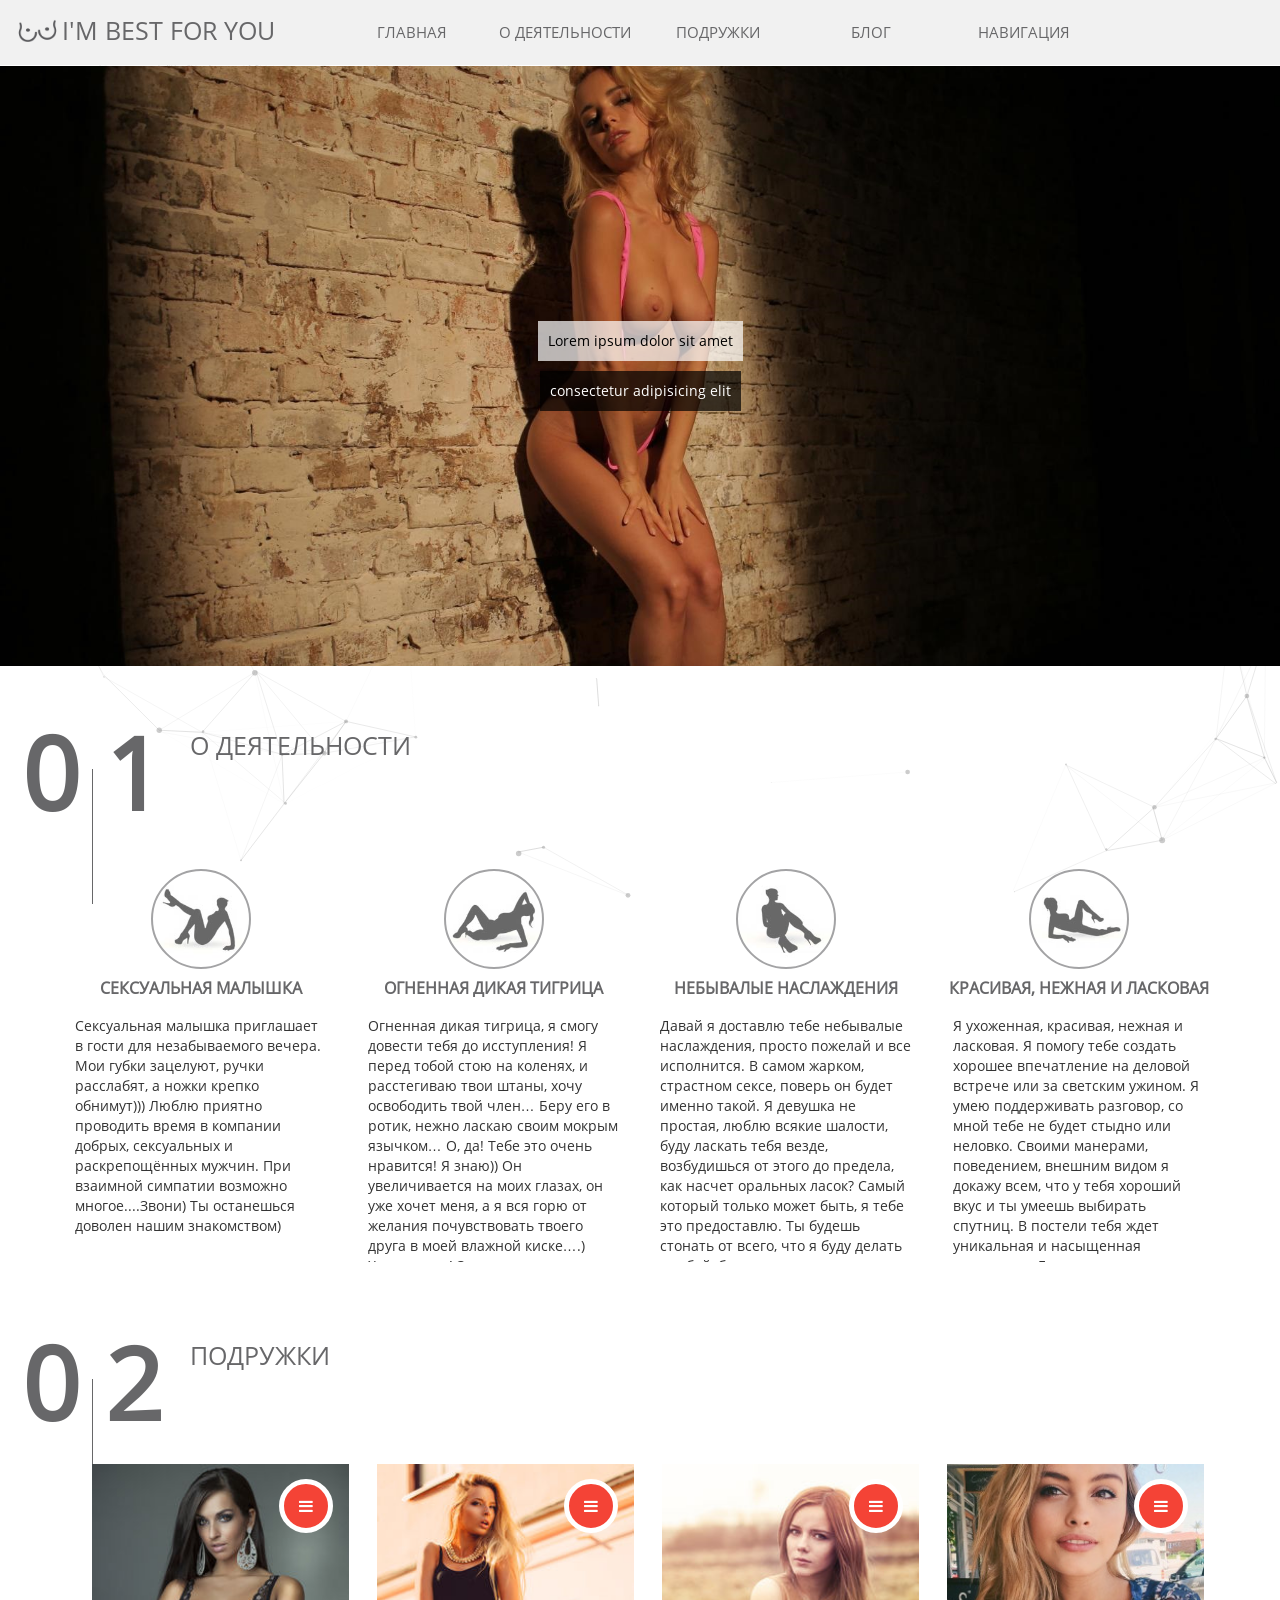
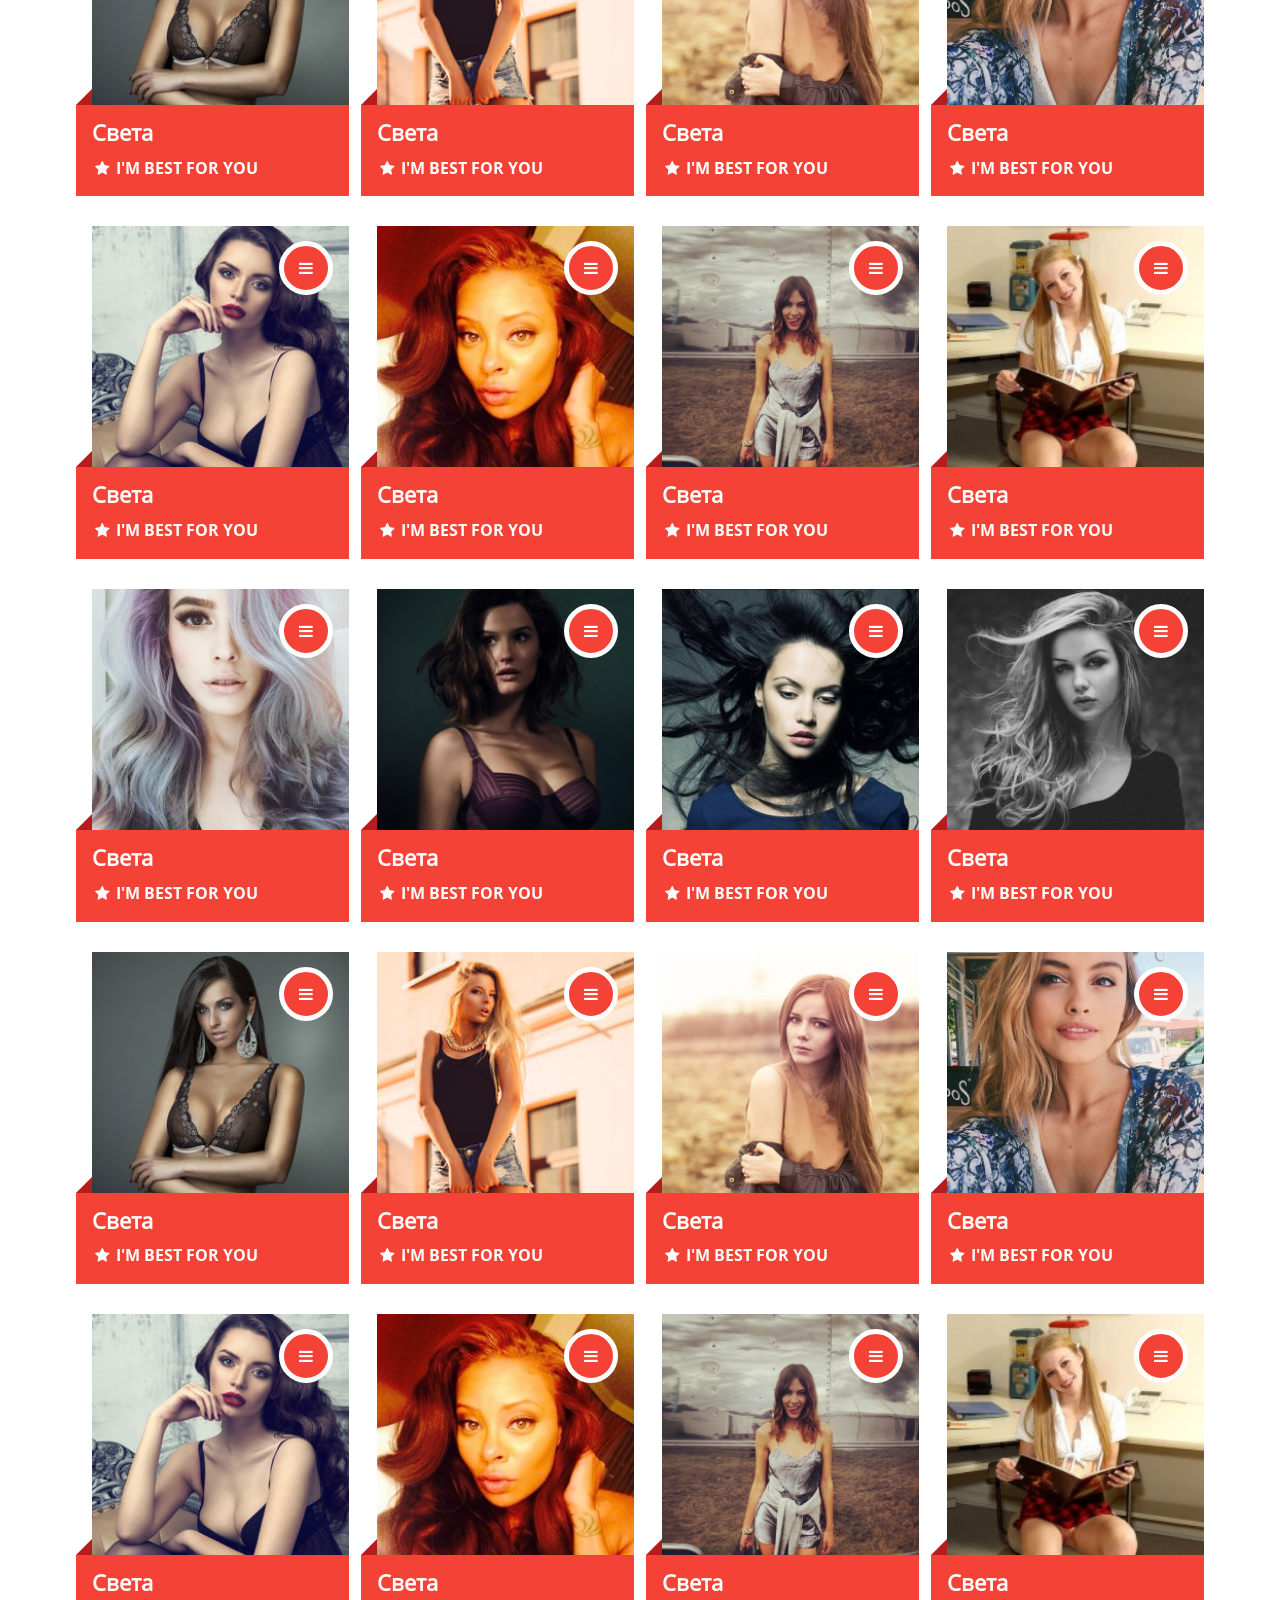
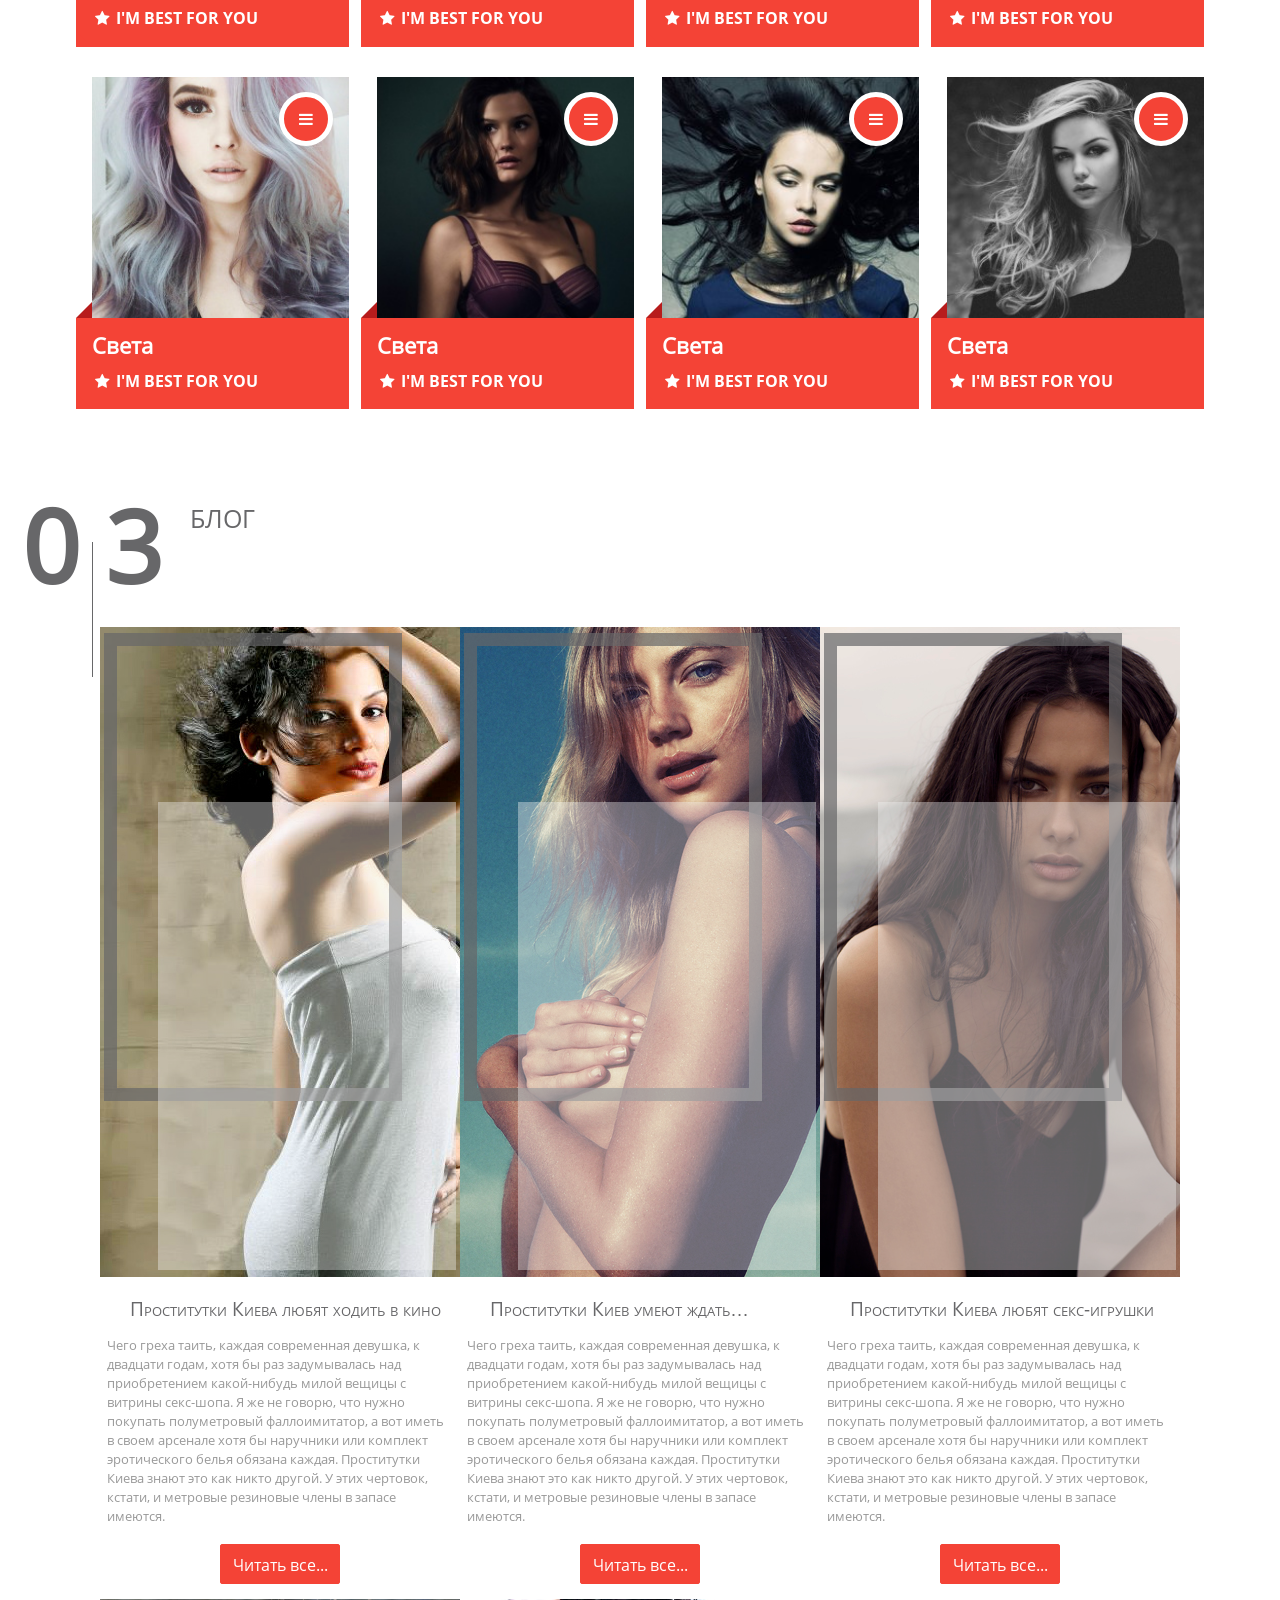
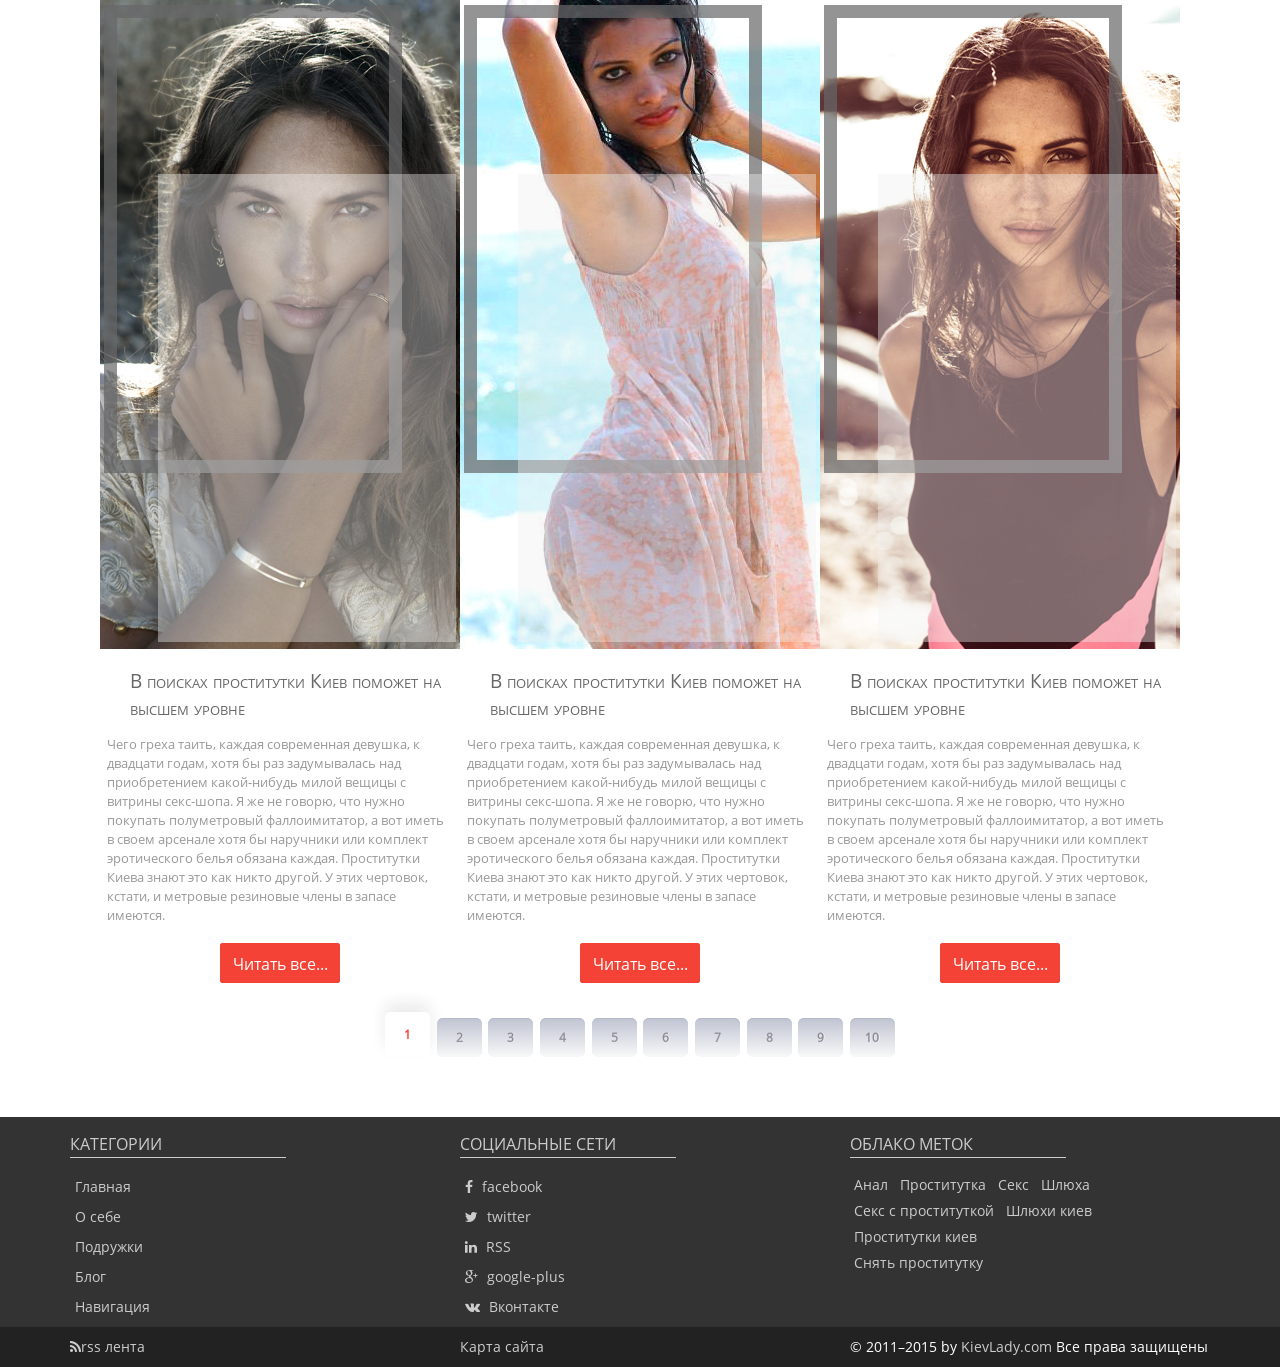
==== erotic-landing/index.html @ c5cc7a54 "add old works" ====
<!DOCTYPE html>
<!--[if lt IE 7 ]><html class="ie ie6" lang="en"> <![endif]-->
<!--[if IE 7 ]><html class="ie ie7" lang="en"> <![endif]-->
<!--[if IE 8 ]><html class="ie ie8" lang="en"> <![endif]-->
<!--[if (gte IE 9)|!(IE)]><!--><html lang="ru"> <!--<![endif]-->

<head>

	<meta charset="utf-8">
	<title>Заголовок</title>
	<meta name="description" content="">
	<!-- Bootstrap v3.3.4 Grid Styles -->
	<style>html{font-family:sans-serif;-ms-text-size-adjust:100%;-webkit-text-size-adjust:100%}body{margin:0}article,aside,details,figcaption,figure,footer,header,hgroup,main,menu,nav,section,summary{display:block}audio,canvas,progress,video{display:inline-block;vertical-align:baseline}audio:not([controls]){display:none;height:0}[hidden],template{display:none}a{background-color:transparent}a:active,a:hover{outline:0}abbr[title]{border-bottom:1px dotted}b,strong{font-weight:bold}dfn{font-style:italic}h1{font-size:2em;margin:0.67em 0}mark{background:#ff0;color:#000}small{font-size:80%}sub,sup{font-size:75%;line-height:0;position:relative;vertical-align:baseline}sup{top:-0.5em}sub{bottom:-0.25em}img{border:0}svg:not(:root){overflow:hidden}figure{margin:1em 40px}hr{-moz-box-sizing:content-box;-webkit-box-sizing:content-box;box-sizing:content-box;height:0}pre{overflow:auto}code,kbd,pre,samp{font-family:monospace, monospace;font-size:1em}button,input,optgroup,select,textarea{color:inherit;font:inherit;margin:0}button{overflow:visible}button,select{text-transform:none}button,html input[type="button"],input[type="reset"],input[type="submit"]{-webkit-appearance:button;cursor:pointer}button[disabled],html input[disabled]{cursor:default}button::-moz-focus-inner,input::-moz-focus-inner{border:0;padding:0}input{line-height:normal}input[type="checkbox"],input[type="radio"]{-webkit-box-sizing:border-box;-moz-box-sizing:border-box;box-sizing:border-box;padding:0}input[type="number"]::-webkit-inner-spin-button,input[type="number"]::-webkit-outer-spin-button{height:auto}input[type="search"]{-webkit-appearance:textfield;-moz-box-sizing:content-box;-webkit-box-sizing:content-box;box-sizing:content-box}input[type="search"]::-webkit-search-cancel-button,input[type="search"]::-webkit-search-decoration{-webkit-appearance:none}fieldset{border:1px solid #c0c0c0;margin:0 2px;padding:0.35em 0.625em 0.75em}legend{border:0;padding:0}textarea{overflow:auto}optgroup{font-weight:bold}table{border-collapse:collapse;border-spacing:0}td,th{padding:0}*{-webkit-box-sizing:border-box;-moz-box-sizing:border-box;box-sizing:border-box}*:before,*:after{-webkit-box-sizing:border-box;-moz-box-sizing:border-box;box-sizing:border-box}html{font-size:10px;-webkit-tap-highlight-color:rgba(0,0,0,0)}body{font-family:"Helvetica Neue",Helvetica,Arial,sans-serif;font-size:14px;line-height:1.42857143;color:#333;background-color:#fff}input,button,select,textarea{font-family:inherit;font-size:inherit;line-height:inherit}a{color:#337ab7;text-decoration:none}a:focus{outline:thin dotted;outline:5px auto -webkit-focus-ring-color;outline-offset:-2px}figure{margin:0}img{vertical-align:middle}.img-responsive{display:block;max-width:100%;height:auto}.img-rounded{border-radius:6px}.img-thumbnail{padding:4px;line-height:1.42857143;background-color:#fff;border:1px solid #ddd;border-radius:4px;-webkit-transition:all .2s ease-in-out;-o-transition:all .2s ease-in-out;transition:all .2s ease-in-out;display:inline-block;max-width:100%;height:auto}.img-circle{border-radius:50%}hr{margin-top:20px;margin-bottom:20px;border:0;border-top:1px solid #eee}.sr-only{position:absolute;width:1px;height:1px;margin:-1px;padding:0;overflow:hidden;clip:rect(0, 0, 0, 0);border:0}.sr-only-focusable:active,.sr-only-focusable:focus{position:static;width:auto;height:auto;margin:0;overflow:visible;clip:auto}[role="button"]{cursor:pointer}.container{margin-right:auto;margin-left:auto;padding-left:15px;padding-right:15px}@media (min-width:768px){.container{width:750px}}@media (min-width:992px){.container{width:970px}}@media (min-width:1200px){.container{width:1170px}}.container-fluid{margin-right:auto;margin-left:auto;padding-left:15px;padding-right:15px}.row{margin-left:-15px;margin-right:-15px}.col-xs-1, .col-sm-1, .col-md-1, .col-lg-1, .col-xs-2, .col-sm-2, .col-md-2, .col-lg-2, .col-xs-3, .col-sm-3, .col-md-3, .col-lg-3, .col-xs-4, .col-sm-4, .col-md-4, .col-lg-4, .col-xs-5, .col-sm-5, .col-md-5, .col-lg-5, .col-xs-6, .col-sm-6, .col-md-6, .col-lg-6, .col-xs-7, .col-sm-7, .col-md-7, .col-lg-7, .col-xs-8, .col-sm-8, .col-md-8, .col-lg-8, .col-xs-9, .col-sm-9, .col-md-9, .col-lg-9, .col-xs-10, .col-sm-10, .col-md-10, .col-lg-10, .col-xs-11, .col-sm-11, .col-md-11, .col-lg-11, .col-xs-12, .col-sm-12, .col-md-12, .col-lg-12{position:relative;min-height:1px;padding-left:15px;padding-right:15px}.col-xs-1, .col-xs-2, .col-xs-3, .col-xs-4, .col-xs-5, .col-xs-6, .col-xs-7, .col-xs-8, .col-xs-9, .col-xs-10, .col-xs-11, .col-xs-12{float:left}.col-xs-12{width:100%}.col-xs-11{width:91.66666667%}.col-xs-10{width:83.33333333%}.col-xs-9{width:75%}.col-xs-8{width:66.66666667%}.col-xs-7{width:58.33333333%}.col-xs-6{width:50%}.col-xs-5{width:41.66666667%}.col-xs-4{width:33.33333333%}.col-xs-3{width:25%}.col-xs-2{width:16.66666667%}.col-xs-1{width:8.33333333%}.col-xs-pull-12{right:100%}.col-xs-pull-11{right:91.66666667%}.col-xs-pull-10{right:83.33333333%}.col-xs-pull-9{right:75%}.col-xs-pull-8{right:66.66666667%}.col-xs-pull-7{right:58.33333333%}.col-xs-pull-6{right:50%}.col-xs-pull-5{right:41.66666667%}.col-xs-pull-4{right:33.33333333%}.col-xs-pull-3{right:25%}.col-xs-pull-2{right:16.66666667%}.col-xs-pull-1{right:8.33333333%}.col-xs-pull-0{right:auto}.col-xs-push-12{left:100%}.col-xs-push-11{left:91.66666667%}.col-xs-push-10{left:83.33333333%}.col-xs-push-9{left:75%}.col-xs-push-8{left:66.66666667%}.col-xs-push-7{left:58.33333333%}.col-xs-push-6{left:50%}.col-xs-push-5{left:41.66666667%}.col-xs-push-4{left:33.33333333%}.col-xs-push-3{left:25%}.col-xs-push-2{left:16.66666667%}.col-xs-push-1{left:8.33333333%}.col-xs-push-0{left:auto}.col-xs-offset-12{margin-left:100%}.col-xs-offset-11{margin-left:91.66666667%}.col-xs-offset-10{margin-left:83.33333333%}.col-xs-offset-9{margin-left:75%}.col-xs-offset-8{margin-left:66.66666667%}.col-xs-offset-7{margin-left:58.33333333%}.col-xs-offset-6{margin-left:50%}.col-xs-offset-5{margin-left:41.66666667%}.col-xs-offset-4{margin-left:33.33333333%}.col-xs-offset-3{margin-left:25%}.col-xs-offset-2{margin-left:16.66666667%}.col-xs-offset-1{margin-left:8.33333333%}.col-xs-offset-0{margin-left:0}@media (min-width:768px){.col-sm-1, .col-sm-2, .col-sm-3, .col-sm-4, .col-sm-5, .col-sm-6, .col-sm-7, .col-sm-8, .col-sm-9, .col-sm-10, .col-sm-11, .col-sm-12{float:left}.col-sm-12{width:100%}.col-sm-11{width:91.66666667%}.col-sm-10{width:83.33333333%}.col-sm-9{width:75%}.col-sm-8{width:66.66666667%}.col-sm-7{width:58.33333333%}.col-sm-6{width:50%}.col-sm-5{width:41.66666667%}.col-sm-4{width:33.33333333%}.col-sm-3{width:25%}.col-sm-2{width:16.66666667%}.col-sm-1{width:8.33333333%}.col-sm-pull-12{right:100%}.col-sm-pull-11{right:91.66666667%}.col-sm-pull-10{right:83.33333333%}.col-sm-pull-9{right:75%}.col-sm-pull-8{right:66.66666667%}.col-sm-pull-7{right:58.33333333%}.col-sm-pull-6{right:50%}.col-sm-pull-5{right:41.66666667%}.col-sm-pull-4{right:33.33333333%}.col-sm-pull-3{right:25%}.col-sm-pull-2{right:16.66666667%}.col-sm-pull-1{right:8.33333333%}.col-sm-pull-0{right:auto}.col-sm-push-12{left:100%}.col-sm-push-11{left:91.66666667%}.col-sm-push-10{left:83.33333333%}.col-sm-push-9{left:75%}.col-sm-push-8{left:66.66666667%}.col-sm-push-7{left:58.33333333%}.col-sm-push-6{left:50%}.col-sm-push-5{left:41.66666667%}.col-sm-push-4{left:33.33333333%}.col-sm-push-3{left:25%}.col-sm-push-2{left:16.66666667%}.col-sm-push-1{left:8.33333333%}.col-sm-push-0{left:auto}.col-sm-offset-12{margin-left:100%}.col-sm-offset-11{margin-left:91.66666667%}.col-sm-offset-10{margin-left:83.33333333%}.col-sm-offset-9{margin-left:75%}.col-sm-offset-8{margin-left:66.66666667%}.col-sm-offset-7{margin-left:58.33333333%}.col-sm-offset-6{margin-left:50%}.col-sm-offset-5{margin-left:41.66666667%}.col-sm-offset-4{margin-left:33.33333333%}.col-sm-offset-3{margin-left:25%}.col-sm-offset-2{margin-left:16.66666667%}.col-sm-offset-1{margin-left:8.33333333%}.col-sm-offset-0{margin-left:0}}@media (min-width:992px){.col-md-1, .col-md-2, .col-md-3, .col-md-4, .col-md-5, .col-md-6, .col-md-7, .col-md-8, .col-md-9, .col-md-10, .col-md-11, .col-md-12{float:left}.col-md-12{width:100%}.col-md-11{width:91.66666667%}.col-md-10{width:83.33333333%}.col-md-9{width:75%}.col-md-8{width:66.66666667%}.col-md-7{width:58.33333333%}.col-md-6{width:50%}.col-md-5{width:41.66666667%}.col-md-4{width:33.33333333%}.col-md-3{width:25%}.col-md-2{width:16.66666667%}.col-md-1{width:8.33333333%}.col-md-pull-12{right:100%}.col-md-pull-11{right:91.66666667%}.col-md-pull-10{right:83.33333333%}.col-md-pull-9{right:75%}.col-md-pull-8{right:66.66666667%}.col-md-pull-7{right:58.33333333%}.col-md-pull-6{right:50%}.col-md-pull-5{right:41.66666667%}.col-md-pull-4{right:33.33333333%}.col-md-pull-3{right:25%}.col-md-pull-2{right:16.66666667%}.col-md-pull-1{right:8.33333333%}.col-md-pull-0{right:auto}.col-md-push-12{left:100%}.col-md-push-11{left:91.66666667%}.col-md-push-10{left:83.33333333%}.col-md-push-9{left:75%}.col-md-push-8{left:66.66666667%}.col-md-push-7{left:58.33333333%}.col-md-push-6{left:50%}.col-md-push-5{left:41.66666667%}.col-md-push-4{left:33.33333333%}.col-md-push-3{left:25%}.col-md-push-2{left:16.66666667%}.col-md-push-1{left:8.33333333%}.col-md-push-0{left:auto}.col-md-offset-12{margin-left:100%}.col-md-offset-11{margin-left:91.66666667%}.col-md-offset-10{margin-left:83.33333333%}.col-md-offset-9{margin-left:75%}.col-md-offset-8{margin-left:66.66666667%}.col-md-offset-7{margin-left:58.33333333%}.col-md-offset-6{margin-left:50%}.col-md-offset-5{margin-left:41.66666667%}.col-md-offset-4{margin-left:33.33333333%}.col-md-offset-3{margin-left:25%}.col-md-offset-2{margin-left:16.66666667%}.col-md-offset-1{margin-left:8.33333333%}.col-md-offset-0{margin-left:0}}@media (min-width:1200px){.col-lg-1, .col-lg-2, .col-lg-3, .col-lg-4, .col-lg-5, .col-lg-6, .col-lg-7, .col-lg-8, .col-lg-9, .col-lg-10, .col-lg-11, .col-lg-12{float:left}.col-lg-12{width:100%}.col-lg-11{width:91.66666667%}.col-lg-10{width:83.33333333%}.col-lg-9{width:75%}.col-lg-8{width:66.66666667%}.col-lg-7{width:58.33333333%}.col-lg-6{width:50%}.col-lg-5{width:41.66666667%}.col-lg-4{width:33.33333333%}.col-lg-3{width:25%}.col-lg-2{width:16.66666667%}.col-lg-1{width:8.33333333%}.col-lg-pull-12{right:100%}.col-lg-pull-11{right:91.66666667%}.col-lg-pull-10{right:83.33333333%}.col-lg-pull-9{right:75%}.col-lg-pull-8{right:66.66666667%}.col-lg-pull-7{right:58.33333333%}.col-lg-pull-6{right:50%}.col-lg-pull-5{right:41.66666667%}.col-lg-pull-4{right:33.33333333%}.col-lg-pull-3{right:25%}.col-lg-pull-2{right:16.66666667%}.col-lg-pull-1{right:8.33333333%}.col-lg-pull-0{right:auto}.col-lg-push-12{left:100%}.col-lg-push-11{left:91.66666667%}.col-lg-push-10{left:83.33333333%}.col-lg-push-9{left:75%}.col-lg-push-8{left:66.66666667%}.col-lg-push-7{left:58.33333333%}.col-lg-push-6{left:50%}.col-lg-push-5{left:41.66666667%}.col-lg-push-4{left:33.33333333%}.col-lg-push-3{left:25%}.col-lg-push-2{left:16.66666667%}.col-lg-push-1{left:8.33333333%}.col-lg-push-0{left:auto}.col-lg-offset-12{margin-left:100%}.col-lg-offset-11{margin-left:91.66666667%}.col-lg-offset-10{margin-left:83.33333333%}.col-lg-offset-9{margin-left:75%}.col-lg-offset-8{margin-left:66.66666667%}.col-lg-offset-7{margin-left:58.33333333%}.col-lg-offset-6{margin-left:50%}.col-lg-offset-5{margin-left:41.66666667%}.col-lg-offset-4{margin-left:33.33333333%}.col-lg-offset-3{margin-left:25%}.col-lg-offset-2{margin-left:16.66666667%}.col-lg-offset-1{margin-left:8.33333333%}.col-lg-offset-0{margin-left:0}}.clearfix:before,.clearfix:after,.container:before,.container:after,.container-fluid:before,.container-fluid:after,.row:before,.row:after{content:" ";display:table}.clearfix:after,.container:after,.container-fluid:after,.row:after{clear:both}.center-block{display:block;margin-left:auto;margin-right:auto}.pull-right{float:right !important}.pull-left{float:left !important}.hide{display:none !important}.show{display:block !important}.invisible{visibility:hidden}.text-hide{font:0/0 a;color:transparent;text-shadow:none;background-color:transparent;border:0}.hidden{display:none !important}.affix{position:fixed}@-ms-viewport{width:device-width}.visible-xs,.visible-sm,.visible-md,.visible-lg{display:none !important}.visible-xs-block,.visible-xs-inline,.visible-xs-inline-block,.visible-sm-block,.visible-sm-inline,.visible-sm-inline-block,.visible-md-block,.visible-md-inline,.visible-md-inline-block,.visible-lg-block,.visible-lg-inline,.visible-lg-inline-block{display:none !important}@media (max-width:767px){.visible-xs{display:block !important}table.visible-xs{display:table}tr.visible-xs{display:table-row !important}th.visible-xs,td.visible-xs{display:table-cell !important}}@media (max-width:767px){.visible-xs-block{display:block !important}}@media (max-width:767px){.visible-xs-inline{display:inline !important}}@media (max-width:767px){.visible-xs-inline-block{display:inline-block !important}}@media (min-width:768px) and (max-width:991px){.visible-sm{display:block !important}table.visible-sm{display:table}tr.visible-sm{display:table-row !important}th.visible-sm,td.visible-sm{display:table-cell !important}}@media (min-width:768px) and (max-width:991px){.visible-sm-block{display:block !important}}@media (min-width:768px) and (max-width:991px){.visible-sm-inline{display:inline !important}}@media (min-width:768px) and (max-width:991px){.visible-sm-inline-block{display:inline-block !important}}@media (min-width:992px) and (max-width:1199px){.visible-md{display:block !important}table.visible-md{display:table}tr.visible-md{display:table-row !important}th.visible-md,td.visible-md{display:table-cell !important}}@media (min-width:992px) and (max-width:1199px){.visible-md-block{display:block !important}}@media (min-width:992px) and (max-width:1199px){.visible-md-inline{display:inline !important}}@media (min-width:992px) and (max-width:1199px){.visible-md-inline-block{display:inline-block !important}}@media (min-width:1200px){.visible-lg{display:block !important}table.visible-lg{display:table}tr.visible-lg{display:table-row !important}th.visible-lg,td.visible-lg{display:table-cell !important}}@media (min-width:1200px){.visible-lg-block{display:block !important}}@media (min-width:1200px){.visible-lg-inline{display:inline !important}}@media (min-width:1200px){.visible-lg-inline-block{display:inline-block !important}}@media (max-width:767px){.hidden-xs{display:none !important}}@media (min-width:768px) and (max-width:991px){.hidden-sm{display:none !important}}@media (min-width:992px) and (max-width:1199px){.hidden-md{display:none !important}}@media (min-width:1200px){.hidden-lg{display:none !important}}.visible-print{display:none !important}@media print{.visible-print{display:block !important}table.visible-print{display:table}tr.visible-print{display:table-row !important}th.visible-print,td.visible-print{display:table-cell !important}}.visible-print-block{display:none !important}@media print{.visible-print-block{display:block !important}}.visible-print-inline{display:none !important}@media print{.visible-print-inline{display:inline !important}}.visible-print-inline-block{display:none !important}@media print{.visible-print-inline-block{display:inline-block !important}}@media print{.hidden-print{display:none !important}}</style>
	
	<!-- Header CSS (First Sections of Website: paste after release from _header.min.css here) -->
	<style></style>
	
	<!-- Load Main CSS Compilled without JS -->
	<noscript>
		<link rel="stylesheet" href="_main.min.css">
	</noscript>

	<meta http-equiv="X-UA-Compatible" content="IE=edge">
	<meta name="viewport" content="width=device-width, initial-scale=1, maximum-scale=1">

	<link rel="shortcut icon" href="img/favicon.ico" type="image/x-icon">
	<link rel="apple-touch-icon" href="img/apple-touch-icon.png">
	<link rel="apple-touch-icon" sizes="72x72" href="img/apple-touch-icon-72x72.png">
	<link rel="apple-touch-icon" sizes="114x114" href="img/apple-touch-icon-114x114.png">

</head>

<body>

	<header>
		<div class="container-fluid">
			<div class="row">
				<div class="col-md-3 logo-wrap">
					<a href="#" class="logo">
						<img src="img/tits.gif" alt="logo">
						<span class="logo-text">i'm best for you</span>
						<span class="menu">MENU</span>
					</a>
				</div>
				<div class="col-md-9">
					<div class="nav-container">
						<nav>	 
							<ul>			 
								<li><a href="#slider" class="selected">Главная</a></li>
								<li><a href="#fresh-posts">О деятельности</a></li>
								<li><a href="#girls">Подружки</a></li>
								<li><a href="#blog">Блог</a></li>
								<li><a href="#navigation">Навигация</a></li>
							</ul>
							<div class="nav-left"></div>
							<div class="nav-right"></div>
							<div class="nav-above"></div>				
						</nav>
					</div>			
				</div>
			</div>
		</div>
		

	</header>
	<section id="slider">
		<div id="top-slider" class="slider-pro">
			<div class="sp-slides">
				<div class="sp-slide">
					<img class="sp-image" src="../src/css/images/blank.gif"
					data-src="img/slide1.jpg"
					data-retina="http://bqworks.com/slider-pro/images/image3_large.jpg"/>

					<p class="sp-layer sp-white sp-padding" 
					data-position="centerCenter" data-vertical="-50" 
					data-show-transition="right" data-hide-transition="left" data-show-delay="500" >
					Lorem ipsum dolor sit amet</p>

					<p class="sp-layer sp-black sp-padding hide-small-screen" 
					data-position="centerCenter" data-vertical="50" 
					data-show-transition="left" data-show-delay="700" data-hide-transition="right" data-hide-delay="200">
					consectetur adipisicing elit</p>
				</div>

				<div class="sp-slide">
					<img class="sp-image" src="../src/css/images/blank.gif"
					data-src="img/slide2.jpg"
					data-retina="http://bqworks.com/slider-pro/images/image1_large.jpg"/>

					<p class="sp-layer sp-white sp-padding"
					data-horizontal="50" data-vertical="50"
					data-show-transition="left" data-hide-transition="up" data-show-delay="400" data-hide-delay="200">
					Lorem ipsum				</p>

					<p class="sp-layer sp-black sp-padding hide-small-screen"
					data-horizontal="180" data-vertical="50"
					data-show-transition="left" data-hide-transition="up" data-show-delay="600" data-hide-delay="100">
					dolor sit amet			</p>

					<p class="sp-layer sp-white sp-padding hide-medium-screen"
					data-horizontal="315" data-vertical="50"
					data-show-transition="left" data-hide-transition="up" data-show-delay="800">
					consectetur adipisicing elit.</p>
				</div>

				<div class="sp-slides">
					<div class="sp-slide">
						<img class="sp-image" src="../src/css/images/blank.gif"
						data-src="img/slide3.jpg"
						data-retina="http://bqworks.com/slider-pro/images/image3_large.jpg"/>

						<p class="sp-layer sp-white sp-padding" 
						data-position="centerCenter" data-vertical="-50" 
						data-show-transition="right" data-hide-transition="left" data-show-delay="500" >
						Lorem ipsum dolor sit amet</p>

						<p class="sp-layer sp-black sp-padding hide-small-screen" 
						data-position="centerCenter" data-vertical="50" 
						data-show-transition="left" data-show-delay="700" data-hide-transition="right" data-hide-delay="200">
						consectetur adipisicing elit</p>
					</div>

				</div>
			</div>
		</section>

		<section id="fresh-posts">
			<h2 class="section-title">О деятельности
				<span>0 1</span>
			</h2>

			<div class="container">
				<div class="row">
					<div class="col-md-3 col-sm-3 services-item">
						<h3 class="services-title">
							<span class="title-bg"></span>
							Сексуальная малышка
						</h3>
						<p>Сексуальная малышка приглашает в гости для незабываемого вечера. Мои губки зацелуют, ручки расслабят, а ножки крепко обнимут))) Люблю приятно проводить время в компании добрых, сексуальных и раскрепощённых мужчин. При взаимной симпатии возможно многое....Звони) Ты останешься доволен нашим знакомством)</p>
					</div>
					<div class="col-md-3 col-sm-3 services-item">
						<h3 class="services-title">
							<span class="title-bg"></span>
							Огненная дикая тигрица
						</h3>
						<p>Огненная дикая тигрица, я смогу довести тебя до исступления! Я перед тобой стою на коленях, и расстегиваю твои штаны, хочу освободить твой член… Беру его в ротик, нежно ласкаю своим мокрым язычком… О, да! Тебе это очень нравится! Я знаю)) Он увеличивается на моих глазах, он уже хочет меня, а я вся горю от желания почувствовать твоего друга в моей влажной киске….) Хочу, очень! Звони, встретимся и осуществим все это вместе!</p>
					</div>
					<div class="col-md-3 col-sm-3 services-item">
						<h3 class="services-title">
							<span class="title-bg"></span>
							Небывалые наслаждения
						</h3>
						<p>Давай я доставлю тебе небывалые наслаждения, просто пожелай и все исполнится. В самом жарком, страстном сексе, поверь он будет именно такой. Я девушка не простая, люблю всякие шалости, буду ласкать тебя везде, возбудишься от этого до предела, как насчет оральных ласок? Самый который только может быть, я тебе это предоставлю. Ты будешь стонать от всего, что я буду делать с тобой, будет уж очень приятно.</p>
					</div>
					<div class="col-md-3 col-sm-3 services-item">
						<h3 class="services-title">
							<span class="title-bg"></span>
							Красивая, нежная и ласковая
						</h3>
						<p>Я ухоженная, красивая, нежная и ласковая. Я помогу тебе создать хорошее впечатление на деловой встрече или за светским ужином. Я умею поддерживать разговор, со мной тебе не будет стыдно или неловко. Своими манерами, поведением, внешним видом я докажу всем, что у тебя хороший вкус и ты умеешь выбирать спутниц. В постели тебя ждет уникальная и насыщенная программа. Еще ни один клиент не оставался недовольным или разочарованным. Я сведу с ума любого. Звони в любое удобное время, и я тебя не подведу!</p>
					</div>
				</div>
			</div>	
		</section>

		<section id="girls">
			<h2 class="section-title">Подружки
				<span>0 2</span>
			</h2>
			<div class="container">
				<div class="row">
					<div class="col-md-12">
						<ul class="girl-item-wrap">

						<li class="girl-item">

							<article class="material-card Red">
								<h2>
									<span><a href="#">Света</a></span>
									<strong>
										<i class="fa fa-fw fa-star"></i>
										<a href="#">I'M BEST FOR YOU</a>
									</strong>
								</h2>
								<div class="mc-content">
									<div class="img-container">
										<img class="img-responsive" src="img/girl1.jpg">
									</div>
									<div class="mc-description">
										Страстная,экстравагантная бестия, неутомимая в постели.
									</div>
								</div>
								<a class="mc-btn-action">
									<i class="fa fa-bars"></i>
								</a>
								<div class="mc-footer">
									<h4>
										Параметры:
									</h4>
									<a href="#" data-info="4"><span>Грудь</span></a>
									<a href="#" data-info="66"><span>Вес</span></a>
									<a href="#" data-info="168"><span>Рост</span></a>
									<a href="#" data-info="24"><span>Возраст</span></a>
								</div>
							</article>
						</li>

						<li class="girl-item">

							<article class="material-card Red">
								<h2>
									<span><a href="#">Света</a></span>
									<strong>
										<i class="fa fa-fw fa-star"></i>
										<a href="#">I'M BEST FOR YOU</a>
									</strong>
								</h2>
								<div class="mc-content">
									<div class="img-container">
										<img class="img-responsive" src="img/girl2.jpg">
									</div>
									<div class="mc-description">
										Страстная,экстравагантная бестия, неутомимая в постели.
									</div>
								</div>
								<a class="mc-btn-action">
									<i class="fa fa-bars"></i>
								</a>
								<div class="mc-footer">
									<h4>
										Параметры:
									</h4>
									<a href="#" data-info="4"><span>Грудь</span></a>
									<a href="#" data-info="66"><span>Вес</span></a>
									<a href="#" data-info="168"><span>Рост</span></a>
									<a href="#" data-info="24"><span>Возраст</span></a>
								</div>
							</article>
						</li>

						<li class="girl-item">

							<article class="material-card Red">
								<h2>
									<span><a href="#">Света</a></span>
									<strong>
										<i class="fa fa-fw fa-star"></i>
										<a href="#">I'M BEST FOR YOU</a>
									</strong>
								</h2>
								<div class="mc-content">
									<div class="img-container">
										<img class="img-responsive" src="img/girl3.jpg">
									</div>
									<div class="mc-description">
										Страстная,экстравагантная бестия, неутомимая в постели.
									</div>
								</div>
								<a class="mc-btn-action">
									<i class="fa fa-bars"></i>
								</a>
								<div class="mc-footer">
									<h4>
										Параметры:
									</h4>
									<a href="#" data-info="4"><span>Грудь</span></a>
									<a href="#" data-info="66"><span>Вес</span></a>
									<a href="#" data-info="168"><span>Рост</span></a>
									<a href="#" data-info="24"><span>Возраст</span></a>
								</div>
							</article>
						</li>

						<li class="girl-item">


							<article class="material-card Red">
								<h2>
									<span><a href="#">Света</a></span>
									<strong>
										<i class="fa fa-fw fa-star"></i>
										<a href="#">I'M BEST FOR YOU</a>
									</strong>
								</h2>
								<div class="mc-content">
									<div class="img-container">
										<img class="img-responsive" src="img/girl4.jpg">
									</div>
									<div class="mc-description">
										Страстная,экстравагантная бестия, неутомимая в постели.
									</div>
								</div>
								<a class="mc-btn-action">
									<i class="fa fa-bars"></i>
								</a>
								<div class="mc-footer">
									<h4>
										Параметры:
									</h4>
									<a href="#" data-info="4"><span>Грудь</span></a>
									<a href="#" data-info="66"><span>Вес</span></a>
									<a href="#" data-info="168"><span>Рост</span></a>
									<a href="#" data-info="24"><span>Возраст</span></a>
								</div>
							</article>
						</li>

						<li class="girl-item">


							<article class="material-card Red">
								<h2>
									<span><a href="#">Света</a></span>
									<strong>
										<i class="fa fa-fw fa-star"></i>
										<a href="#">I'M BEST FOR YOU</a>
									</strong>
								</h2>
								<div class="mc-content">
									<div class="img-container">
										<img class="img-responsive" src="img/girl5.jpg">
									</div>
									<div class="mc-description">
										Страстная,экстравагантная бестия, неутомимая в постели.
									</div>
								</div>
								<a class="mc-btn-action">
									<i class="fa fa-bars"></i>
								</a>
								<div class="mc-footer">
									<h4>
										Параметры:
									</h4>
									<a href="#" data-info="4"><span>Грудь</span></a>
									<a href="#" data-info="66"><span>Вес</span></a>
									<a href="#" data-info="168"><span>Рост</span></a>
									<a href="#" data-info="24"><span>Возраст</span></a>
								</div>
							</article>
						</li>

						<li class="girl-item">


							<article class="material-card Red">
								<h2>
									<span><a href="#">Света</a></span>
									<strong>
										<i class="fa fa-fw fa-star"></i>
										<a href="#">I'M BEST FOR YOU</a>
									</strong>
								</h2>
								<div class="mc-content">
									<div class="img-container">
										<img class="img-responsive" src="img/girl6.jpg">
									</div>
									<div class="mc-description">
										Страстная,экстравагантная бестия, неутомимая в постели.
									</div>
								</div>
								<a class="mc-btn-action">
									<i class="fa fa-bars"></i>
								</a>
								<div class="mc-footer">
									<h4>
										Параметры:
									</h4>
									<a href="#" data-info="4"><span>Грудь</span></a>
									<a href="#" data-info="66"><span>Вес</span></a>
									<a href="#" data-info="168"><span>Рост</span></a>
									<a href="#" data-info="24"><span>Возраст</span></a>
								</div>
							</article>
						</li>

						<li class="girl-item">


							<article class="material-card Red">
								<h2>
									<span><a href="#">Света</a></span>
									<strong>
										<i class="fa fa-fw fa-star"></i>
										<a href="#">I'M BEST FOR YOU</a>
									</strong>
								</h2>
								<div class="mc-content">
									<div class="img-container">
										<img class="img-responsive" src="img/girl7.jpg">
									</div>
									<div class="mc-description">
										Страстная,экстравагантная бестия, неутомимая в постели.
									</div>
								</div>
								<a class="mc-btn-action">
									<i class="fa fa-bars"></i>
								</a>
								<div class="mc-footer">
									<h4>
										Параметры:
									</h4>
									<a href="#" data-info="4"><span>Грудь</span></a>
									<a href="#" data-info="66"><span>Вес</span></a>
									<a href="#" data-info="168"><span>Рост</span></a>
									<a href="#" data-info="24"><span>Возраст</span></a>
								</div>
							</article>
						</li>

						<li class="girl-item">


							<article class="material-card Red">
								<h2>
									<span><a href="#">Света</a></span>
									<strong>
										<i class="fa fa-fw fa-star"></i>
										<a href="#">I'M BEST FOR YOU</a>
									</strong>
								</h2>
								<div class="mc-content">
									<div class="img-container">
										<img class="img-responsive" src="img/girl8.jpg">
									</div>
									<div class="mc-description">
										Страстная,экстравагантная бестия, неутомимая в постели.
									</div>
								</div>
								<a class="mc-btn-action">
									<i class="fa fa-bars"></i>
								</a>
								<div class="mc-footer">
									<h4>
										Параметры:
									</h4>
									<a href="#" data-info="4"><span>Грудь</span></a>
									<a href="#" data-info="66"><span>Вес</span></a>
									<a href="#" data-info="168"><span>Рост</span></a>
									<a href="#" data-info="24"><span>Возраст</span></a>
								</div>
							</article>
						</li>

						<li class="girl-item">


							<article class="material-card Red">
								<h2>
									<span><a href="#">Света</a></span>
									<strong>
										<i class="fa fa-fw fa-star"></i>
										<a href="#">I'M BEST FOR YOU</a>
									</strong>
								</h2>
								<div class="mc-content">
									<div class="img-container">
										<img class="img-responsive" src="img/girl9.jpg">
									</div>
									<div class="mc-description">
										Страстная,экстравагантная бестия, неутомимая в постели.
									</div>
								</div>
								<a class="mc-btn-action">
									<i class="fa fa-bars"></i>
								</a>
								<div class="mc-footer">
									<h4>
										Параметры:
									</h4>
									<a href="#" data-info="4"><span>Грудь</span></a>
									<a href="#" data-info="66"><span>Вес</span></a>
									<a href="#" data-info="168"><span>Рост</span></a>
									<a href="#" data-info="24"><span>Возраст</span></a>
								</div>
							</article>
						</li>

						<li class="girl-item">


							<article class="material-card Red">
								<h2>
									<span><a href="#">Света</a></span>
									<strong>
										<i class="fa fa-fw fa-star"></i>
										<a href="#">I'M BEST FOR YOU</a>
									</strong>
								</h2>
								<div class="mc-content">
									<div class="img-container">
										<img class="img-responsive" src="img/girl10.jpg">
									</div>
									<div class="mc-description">
										Страстная,экстравагантная бестия, неутомимая в постели.
									</div>
								</div>
								<a class="mc-btn-action">
									<i class="fa fa-bars"></i>
								</a>
								<div class="mc-footer">
									<h4>
										Параметры:
									</h4>
									<a href="#" data-info="4"><span>Грудь</span></a>
									<a href="#" data-info="66"><span>Вес</span></a>
									<a href="#" data-info="168"><span>Рост</span></a>
									<a href="#" data-info="24"><span>Возраст</span></a>
								</div>
							</article>
						</li>

						<li class="girl-item">


							<article class="material-card Red">
								<h2>
									<span><a href="#">Света</a></span>
									<strong>
										<i class="fa fa-fw fa-star"></i>
										<a href="#">I'M BEST FOR YOU</a>
									</strong>
								</h2>
								<div class="mc-content">
									<div class="img-container">
										<img class="img-responsive" src="img/girl11.jpg">
									</div>
									<div class="mc-description">
										Страстная,экстравагантная бестия, неутомимая в постели.
									</div>
								</div>
								<a class="mc-btn-action">
									<i class="fa fa-bars"></i>
								</a>
								<div class="mc-footer">
									<h4>
										Параметры:
									</h4>
									<a href="#" data-info="4"><span>Грудь</span></a>
									<a href="#" data-info="66"><span>Вес</span></a>
									<a href="#" data-info="168"><span>Рост</span></a>
									<a href="#" data-info="24"><span>Возраст</span></a>
								</div>
							</article>
						</li>

						<li class="girl-item">


							<article class="material-card Red">
								<h2>
									<span><a href="#">Света</a></span>
									<strong>
										<i class="fa fa-fw fa-star"></i>
										<a href="#">I'M BEST FOR YOU</a>
									</strong>
								</h2>
								<div class="mc-content">
									<div class="img-container">
										<img class="img-responsive" src="img/girl12.jpg">
									</div>
									<div class="mc-description">
										Страстная,экстравагантная бестия, неутомимая в постели.
									</div>
								</div>
								<a class="mc-btn-action">
									<i class="fa fa-bars"></i>
								</a>
								<div class="mc-footer">
									<h4>
										Параметры:
									</h4>
									<a href="#" data-info="4"><span>Грудь</span></a>
									<a href="#" data-info="66"><span>Вес</span></a>
									<a href="#" data-info="168"><span>Рост</span></a>
									<a href="#" data-info="24"><span>Возраст</span></a>
								</div>
							</article>
						</li>

						<li class="girl-item">


							<article class="material-card Red">
								<h2>
									<span><a href="#">Света</a></span>
									<strong>
										<i class="fa fa-fw fa-star"></i>
										<a href="#">I'M BEST FOR YOU</a>
									</strong>
								</h2>
								<div class="mc-content">
									<div class="img-container">
										<img class="img-responsive" src="img/girl1.jpg">
									</div>
									<div class="mc-description">
										Страстная,экстравагантная бестия, неутомимая в постели.
									</div>
								</div>
								<a class="mc-btn-action">
									<i class="fa fa-bars"></i>
								</a>
								<div class="mc-footer">
									<h4>
										Параметры:
									</h4>
									<a href="#" data-info="4"><span>Грудь</span></a>
									<a href="#" data-info="66"><span>Вес</span></a>
									<a href="#" data-info="168"><span>Рост</span></a>
									<a href="#" data-info="24"><span>Возраст</span></a>
								</div>
							</article>
						</li>

						<li class="girl-item">


							<article class="material-card Red">
								<h2>
									<span><a href="#">Света</a></span>
									<strong>
										<i class="fa fa-fw fa-star"></i>
										<a href="#">I'M BEST FOR YOU</a>
									</strong>
								</h2>
								<div class="mc-content">
									<div class="img-container">
										<img class="img-responsive" src="img/girl2.jpg">
									</div>
									<div class="mc-description">
										Страстная,экстравагантная бестия, неутомимая в постели.
									</div>
								</div>
								<a class="mc-btn-action">
									<i class="fa fa-bars"></i>
								</a>
								<div class="mc-footer">
									<h4>
										Параметры:
									</h4>
									<a href="#" data-info="4"><span>Грудь</span></a>
									<a href="#" data-info="66"><span>Вес</span></a>
									<a href="#" data-info="168"><span>Рост</span></a>
									<a href="#" data-info="24"><span>Возраст</span></a>
								</div>
							</article>
						</li>

						<li class="girl-item">


							<article class="material-card Red">
								<h2>
									<span><a href="#">Света</a></span>
									<strong>
										<i class="fa fa-fw fa-star"></i>
										<a href="#">I'M BEST FOR YOU</a>
									</strong>
								</h2>
								<div class="mc-content">
									<div class="img-container">
										<img class="img-responsive" src="img/girl3.jpg">
									</div>
									<div class="mc-description">
										Страстная,экстравагантная бестия, неутомимая в постели.
									</div>
								</div>
								<a class="mc-btn-action">
									<i class="fa fa-bars"></i>
								</a>
								<div class="mc-footer">
									<h4>
										Параметры:
									</h4>
									<a href="#" data-info="4"><span>Грудь</span></a>
									<a href="#" data-info="66"><span>Вес</span></a>
									<a href="#" data-info="168"><span>Рост</span></a>
									<a href="#" data-info="24"><span>Возраст</span></a>
								</div>
							</article>
						</li>

						<li class="girl-item">


							<article class="material-card Red">
								<h2>
									<span><a href="#">Света</a></span>
									<strong>
										<i class="fa fa-fw fa-star"></i>
										<a href="#">I'M BEST FOR YOU</a>
									</strong>
								</h2>
								<div class="mc-content">
									<div class="img-container">
										<img class="img-responsive" src="img/girl4.jpg">
									</div>
									<div class="mc-description">
										Страстная,экстравагантная бестия, неутомимая в постели.
									</div>
								</div>
								<a class="mc-btn-action">
									<i class="fa fa-bars"></i>
								</a>
								<div class="mc-footer">
									<h4>
										Параметры:
									</h4>
									<a href="#" data-info="4"><span>Грудь</span></a>
									<a href="#" data-info="66"><span>Вес</span></a>
									<a href="#" data-info="168"><span>Рост</span></a>
									<a href="#" data-info="24"><span>Возраст</span></a>
								</div>
							</article>
						</li>

						<li class="girl-item">


							<article class="material-card Red">
								<h2>
									<span><a href="#">Света</a></span>
									<strong>
										<i class="fa fa-fw fa-star"></i>
										<a href="#">I'M BEST FOR YOU</a>
									</strong>
								</h2>
								<div class="mc-content">
									<div class="img-container">
										<img class="img-responsive" src="img/girl5.jpg">
									</div>
									<div class="mc-description">
										Страстная,экстравагантная бестия, неутомимая в постели.
									</div>
								</div>
								<a class="mc-btn-action">
									<i class="fa fa-bars"></i>
								</a>
								<div class="mc-footer">
									<h4>
										Параметры:
									</h4>
									<a href="#" data-info="4"><span>Грудь</span></a>
									<a href="#" data-info="66"><span>Вес</span></a>
									<a href="#" data-info="168"><span>Рост</span></a>
									<a href="#" data-info="24"><span>Возраст</span></a>
								</div>
							</article>
						</li>

						<li class="girl-item">


							<article class="material-card Red">
								<h2>
									<span><a href="#">Света</a></span>
									<strong>
										<i class="fa fa-fw fa-star"></i>
										<a href="#">I'M BEST FOR YOU</a>
									</strong>
								</h2>
								<div class="mc-content">
									<div class="img-container">
										<img class="img-responsive" src="img/girl6.jpg">
									</div>
									<div class="mc-description">
										Страстная,экстравагантная бестия, неутомимая в постели.
									</div>
								</div>
								<a class="mc-btn-action">
									<i class="fa fa-bars"></i>
								</a>
								<div class="mc-footer">
									<h4>
										Параметры:
									</h4>
									<a href="#" data-info="4"><span>Грудь</span></a>
									<a href="#" data-info="66"><span>Вес</span></a>
									<a href="#" data-info="168"><span>Рост</span></a>
									<a href="#" data-info="24"><span>Возраст</span></a>
								</div>
							</article>
						</li>

						<li class="girl-item">


							<article class="material-card Red">
								<h2>
									<span><a href="#">Света</a></span>
									<strong>
										<i class="fa fa-fw fa-star"></i>
										<a href="#">I'M BEST FOR YOU</a>
									</strong>
								</h2>
								<div class="mc-content">
									<div class="img-container">
										<img class="img-responsive" src="img/girl7.jpg">
									</div>
									<div class="mc-description">
										Страстная,экстравагантная бестия, неутомимая в постели.
									</div>
								</div>
								<a class="mc-btn-action">
									<i class="fa fa-bars"></i>
								</a>
								<div class="mc-footer">
									<h4>
										Параметры:
									</h4>
									<a href="#" data-info="4"><span>Грудь</span></a>
									<a href="#" data-info="66"><span>Вес</span></a>
									<a href="#" data-info="168"><span>Рост</span></a>
									<a href="#" data-info="24"><span>Возраст</span></a>
								</div>
							</article>
						</li>

						<li class="girl-item">


							<article class="material-card Red">
								<h2>
									<span><a href="#">Света</a></span>
									<strong>
										<i class="fa fa-fw fa-star"></i>
										<a href="#">I'M BEST FOR YOU</a>
									</strong>
								</h2>
								<div class="mc-content">
									<div class="img-container">
										<img class="img-responsive" src="img/girl8.jpg">
									</div>
									<div class="mc-description">
										Страстная,экстравагантная бестия, неутомимая в постели.
									</div>
								</div>
								<a class="mc-btn-action">
									<i class="fa fa-bars"></i>
								</a>
								<div class="mc-footer">
									<h4>
										Параметры:
									</h4>
									<a href="#" data-info="4"><span>Грудь</span></a>
									<a href="#" data-info="66"><span>Вес</span></a>
									<a href="#" data-info="168"><span>Рост</span></a>
									<a href="#" data-info="24"><span>Возраст</span></a>
								</div>
							</article>
						</li>

						<li class="girl-item">


							<article class="material-card Red">
								<h2>
									<span><a href="#">Света</a></span>
									<strong>
										<i class="fa fa-fw fa-star"></i>
										<a href="#">I'M BEST FOR YOU</a>
									</strong>
								</h2>
								<div class="mc-content">
									<div class="img-container">
										<img class="img-responsive" src="img/girl9.jpg">
									</div>
									<div class="mc-description">
										Страстная,экстравагантная бестия, неутомимая в постели.
									</div>
								</div>
								<a class="mc-btn-action">
									<i class="fa fa-bars"></i>
								</a>
								<div class="mc-footer">
									<h4>
										Параметры:
									</h4>
									<a href="#" data-info="4"><span>Грудь</span></a>
									<a href="#" data-info="66"><span>Вес</span></a>
									<a href="#" data-info="168"><span>Рост</span></a>
									<a href="#" data-info="24"><span>Возраст</span></a>
								</div>
							</article>
						</li>

						<li class="girl-item">


							<article class="material-card Red">
								<h2>
									<span><a href="#">Света</a></span>
									<strong>
										<i class="fa fa-fw fa-star"></i>
										<a href="#">I'M BEST FOR YOU</a>
									</strong>
								</h2>
								<div class="mc-content">
									<div class="img-container">
										<img class="img-responsive" src="img/girl10.jpg">
									</div>
									<div class="mc-description">
										Страстная,экстравагантная бестия, неутомимая в постели.
									</div>
								</div>
								<a class="mc-btn-action">
									<i class="fa fa-bars"></i>
								</a>
								<div class="mc-footer">
									<h4>
										Параметры:
									</h4>
									<a href="#" data-info="4"><span>Грудь</span></a>
									<a href="#" data-info="66"><span>Вес</span></a>
									<a href="#" data-info="168"><span>Рост</span></a>
									<a href="#" data-info="24"><span>Возраст</span></a>
								</div>
							</article>
						</li>

						<li class="girl-item">


							<article class="material-card Red">
								<h2>
									<span><a href="#">Света</a></span>
									<strong>
										<i class="fa fa-fw fa-star"></i>
										<a href="#">I'M BEST FOR YOU</a>
									</strong>
								</h2>
								<div class="mc-content">
									<div class="img-container">
										<img class="img-responsive" src="img/girl11.jpg">
									</div>
									<div class="mc-description">
										Страстная,экстравагантная бестия, неутомимая в постели.
									</div>
								</div>
								<a class="mc-btn-action">
									<i class="fa fa-bars"></i>
								</a>
								<div class="mc-footer">
									<h4>
										Параметры:
									</h4>
									<a href="#" data-info="4"><span>Грудь</span></a>
									<a href="#" data-info="66"><span>Вес</span></a>
									<a href="#" data-info="168"><span>Рост</span></a>
									<a href="#" data-info="24"><span>Возраст</span></a>
								</div>
							</article>
						</li>

						<li class="girl-item">


							<article class="material-card Red">
								<h2>
									<span><a href="#">Света</a></span>
									<strong>
										<i class="fa fa-fw fa-star"></i>
										<a href="#">I'M BEST FOR YOU</a>
									</strong>
								</h2>
								<div class="mc-content">
									<div class="img-container">
										<img class="img-responsive" src="img/girl12.jpg">
									</div>
									<div class="mc-description">
										Страстная,экстравагантная бестия, неутомимая в постели.
									</div>
								</div>
								<a class="mc-btn-action">
									<i class="fa fa-bars"></i>
								</a>
								<div class="mc-footer">
									<h4>
										Параметры:
									</h4>
									<a href="#" data-info="4"><span>Грудь</span></a>
									<a href="#" data-info="66"><span>Вес</span></a>
									<a href="#" data-info="168"><span>Рост</span></a>
									<a href="#" data-info="24"><span>Возраст</span></a>
								</div>
							</article>
						</li>
					</ul>
				</div>
			</div>
		</div>	
	</section>

	<section id="blog">
		<h2 class="section-title">Блог
			<span>0 3</span>
		</h2>
		<div class="container">
			<div class="row">
				<div class="col-md-12">
					<ul class="article-wrap">
						<li class="article">
							<div class="img-wrap"><a href="#"><img src="img/fresh1.jpg" alt="foto"></a></div>
							<h3 class="title-aticle">Проститутки Киева любят ходить в кино 								
							</h3>					
							<p>Чего греха таить, каждая современная девушка, к двадцати годам, хотя бы раз задумывалась над приобретением какой-нибудь милой вещицы с витрины секс-шопа.  Я же не говорю, что нужно покупать полуметровый фаллоимитатор, а вот иметь в своем арсенале хотя бы наручники или комплект эротического белья обязана каждая. Проститутки Киева знают это как никто другой. У этих чертовок, кстати, и метровые резиновые члены в запасе имеются.</p>
							<a href="blog-page.html" class="more">Читать все...</a>
						</li>
						<li class="article">
							<div class="img-wrap"><a href="#"><img src="img/fresh2.jpg" alt="foto"></a></div>
							<h3 class="title-aticle">Проститутки Киев умеют ждать…</h3>
							<p>Чего греха таить, каждая современная девушка, к двадцати годам, хотя бы раз задумывалась над приобретением какой-нибудь милой вещицы с витрины секс-шопа.  Я же не говорю, что нужно покупать полуметровый фаллоимитатор, а вот иметь в своем арсенале хотя бы наручники или комплект эротического белья обязана каждая. Проститутки Киева знают это как никто другой. У этих чертовок, кстати, и метровые резиновые члены в запасе имеются. </p>
							<a href="blog-page.html" class="more">Читать все...</a>
						</li>
						<li class="article">
							<div class="img-wrap"><a href="#"><img src="img/fresh3.jpg" alt="foto"></a></div>
							<h3 class="title-aticle">Проститутки Киева любят секс-игрушки</h3>
							<p>Чего греха таить, каждая современная девушка, к двадцати годам, хотя бы раз задумывалась над приобретением какой-нибудь милой вещицы с витрины секс-шопа.  Я же не говорю, что нужно покупать полуметровый фаллоимитатор, а вот иметь в своем арсенале хотя бы наручники или комплект эротического белья обязана каждая. Проститутки Киева знают это как никто другой. У этих чертовок, кстати, и метровые резиновые члены в запасе имеются. </p>
							<a href="blog-page.html" class="more">Читать все...</a>
						</li>
						<li class="article">
							<div class="img-wrap"><a href="#"><img src="img/fresh4.jpg" alt="foto"></a></div>
							<h3 class="title-aticle">В поисках проститутки Киев поможет на высшем уровне</h3>
							<p>Чего греха таить, каждая современная девушка, к двадцати годам, хотя бы раз задумывалась над приобретением какой-нибудь милой вещицы с витрины секс-шопа.  Я же не говорю, что нужно покупать полуметровый фаллоимитатор, а вот иметь в своем арсенале хотя бы наручники или комплект эротического белья обязана каждая. Проститутки Киева знают это как никто другой. У этих чертовок, кстати, и метровые резиновые члены в запасе имеются. </p>
							<a href="blog-page.html" class="more">Читать все...</a>
						</li>
						<li class="article">
							<div class="img-wrap"><a href="#"><img src="img/fresh5.jpg" alt="foto"></a></div>
							<h3 class="title-aticle">В поисках проститутки Киев поможет на высшем уровне</h3>
							<p>Чего греха таить, каждая современная девушка, к двадцати годам, хотя бы раз задумывалась над приобретением какой-нибудь милой вещицы с витрины секс-шопа.  Я же не говорю, что нужно покупать полуметровый фаллоимитатор, а вот иметь в своем арсенале хотя бы наручники или комплект эротического белья обязана каждая. Проститутки Киева знают это как никто другой. У этих чертовок, кстати, и метровые резиновые члены в запасе имеются. </p>
							<a href="blog-page.html" class="more">Читать все...</a>
						</li>
						<li class="article">
							<div class="img-wrap"><a href="#"><img src="img/fresh6.jpg" alt="foto"></a></div>
							<h3 class="title-aticle">В поисках проститутки Киев поможет на высшем уровне</h3>
							<p>Чего греха таить, каждая современная девушка, к двадцати годам, хотя бы раз задумывалась над приобретением какой-нибудь милой вещицы с витрины секс-шопа.  Я же не говорю, что нужно покупать полуметровый фаллоимитатор, а вот иметь в своем арсенале хотя бы наручники или комплект эротического белья обязана каждая. Проститутки Киева знают это как никто другой. У этих чертовок, кстати, и метровые резиновые члены в запасе имеются.</p>
							<a href="blog-page.html" class="more">Читать все...</a>
						</li>
					</ul>
				</div>
			</div>
		</div>	
		<div class="wrapper">
			<ul class="pagination">
				<a href="#" class="active">
					<li>1</li>
				</a>
				<a href="#">
					<li>2</li>
				</a>
				<a href="#">
					<li>3</li>
				</a>
				<a href="#">
					<li>4</li>
				</a>
				<a href="#">
					<li>5</li>
				</a>
				<a href="#">
					<li>6</li>
				</a>
				<a href="#">
					<li>7</li>
				</a>
				<a href="#">
					<li>8</li>
				</a>
				<a href="#">
					<li>9</li>
				</a>
				<a href="#">
					<li>10</li>
				</a>
			</ul>

		</div>
	</section>

	<footer id="navigation">
		<div class="container">
			<div class="row">
				<div class="col-md-4">
					<h3>Категории</h3>
					<ul>
						<li><a href="#">Главная</a></li>
						<li><a href="#">О себе</a></li>
						<li><a href="#">Подружки</a></li>
						<li><a href="#">Блог</a></li>
						<li><a href="#">Навигация</a></li>
					</ul>
				</div>
				<div class="col-md-4">
					<h3>Социальные сети</h3>
					<ul>
						<li><a href="https://www.facebook.com/pages/---Moskva-Privat/1540206609552861" target="_blank" class="icon-facebook">
							<i class="fa fa-facebook"></i>
							facebook
						</a>
					</li>
					<li>
						<a href="https://www.youtube.com/channel/UCge0WeiRg4bk5MpL4pUkXVw" target="_blank" class="icon-twitter">
							<i class="fa fa-twitter"></i>                            
							twitter
						</a>
					</li>
					<li>
						<a href="/feed/" target="_blank" class="icon-linkedin">
							<i class="fa fa-linkedin"></i>
							RSS                            
						</a>
					</li>
					<li>
						<a href="https://plus.google.com/u/0/communities/109101734539797234212" target="_blank" class="icon-gplus">
							<i class="fa fa-google-plus"></i> 
							google-plus                           
						</a>
					</li>
					<li>
						<a href="#" target="_blank" class="icon-vk">
							<i class="fa fa-vk"></i>                            
							Вконтакте
						</a>
					</li>
				</ul>
			</div>
			<div class="col-md-4">
				<h3>Облако меток</h3>
				<div class="tagcloud">
					<a href="#">Анал</a>
					<a href="#">Проститутка</a>
					<a href="#">Секс</a>
					<a href="#">Шлюха</a>
					<a href="#">Секс с проституткой</a>
					<a href="#">Шлюхи киев</a>
					<a href="#">Проститутки киев</a>
					<a href="#">Снять проститутку</a>					
				</div>
			</div>
		</div>
	</div>	
	<div class="copy">
		<div class="container">
			<div class="row">
				<div class="col-md-4">
					<a href="/feed"><i class="fa fa-rss"></i>rss лента</a>
				</div>
				<div class="col-md-4">
					<a href="/sitemap-html/">Карта сайта</a>
				</div>
				<div class="col-md-4">
					&copy; 2011–2015 by <a href="#">KievLady.com</a> Все права защищены
				</div>
			</div>
		</div>	
	</div>


	<div id="particles-js"></div>
</footer>

	<!--[if lt IE 9]>
	<script src="libs/html5shiv/es5-shim.min.js"></script>
	<script src="libs/html5shiv/html5shiv.min.js"></script>
	<script src="libs/html5shiv/html5shiv-printshiv.min.js"></script>
	<script src="libs/respond/respond.min.js"></script>
	<![endif]-->

	<!-- Load CSS -->
	<script>
		function loadCSS(hf) {
			var ms=document.createElement("link");ms.rel="stylesheet";
			ms.href=hf;document.getElementsByTagName("head")[0].appendChild(ms);
		}
		loadCSS("css/_header.min.css"); //Header Styles (compress & paste to header after release)
		loadCSS("css/_defoultTheme.min.css");
		loadCSS("css/_main.min.css");   //User Styles + Media Queries
		loadCSS("css/vendor.min.css");
	</script>

	<!-- Load Scripts -->
	<script>var scr = {"scripts":[
		{"src" : "js/jquery-1.11.2.min.js", "async" : false},
		{"src" : "js/plagin.min.js", "async" : false},
		{"src" : "js/common.min.js", "async" : false}
		]};!function(t,n,r){"use strict";var c=function(t){if("[object Array]"!==Object.prototype.toString.call(t))return!1;for(var r=0;r<t.length;r++){var c=n.createElement("script"),e=t[r];c.src=e.src,c.async=e.async,n.body.appendChild(c)}return!0};t.addEventListener?t.addEventListener("load",function(){c(r.scripts);},!1):t.attachEvent?t.attachEvent("onload",function(){c(r.scripts)}):t.onload=function(){c(r.scripts)}}(window,document,scr);
	</script>

</body>
</html>
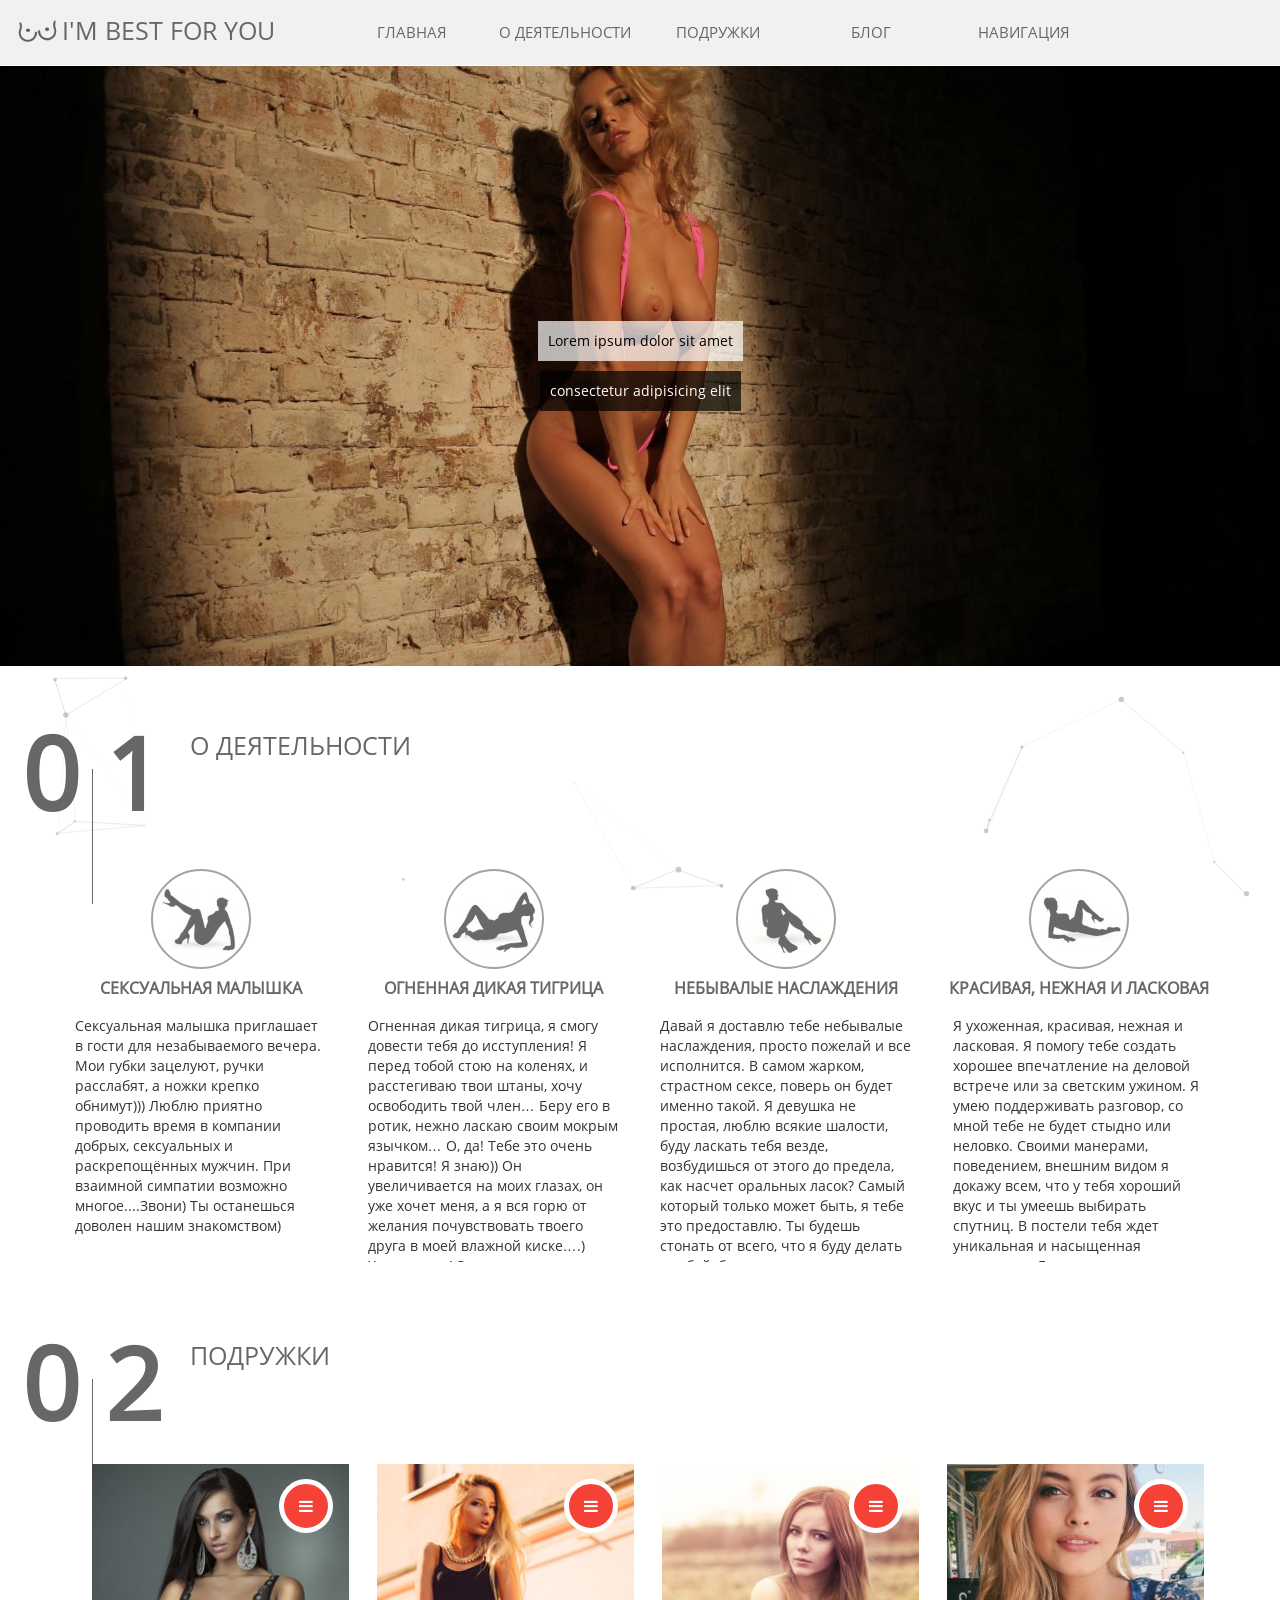
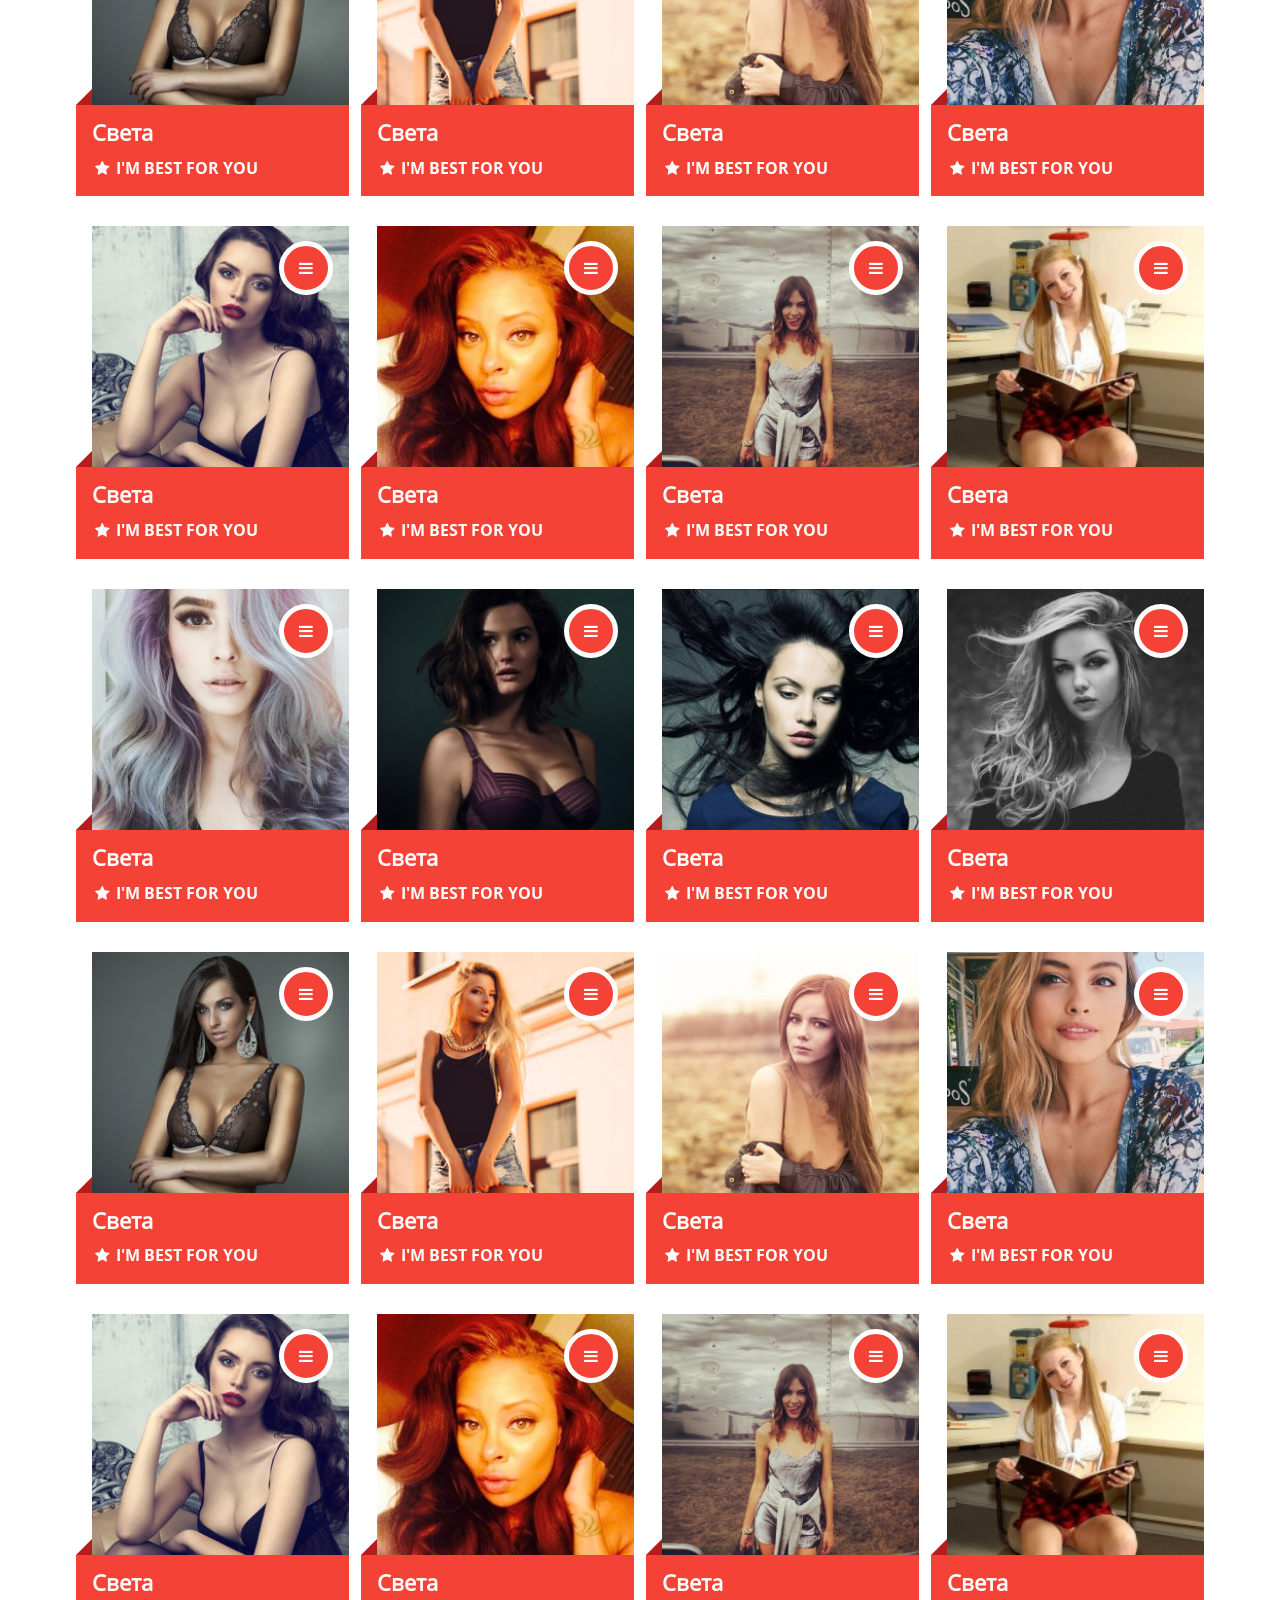
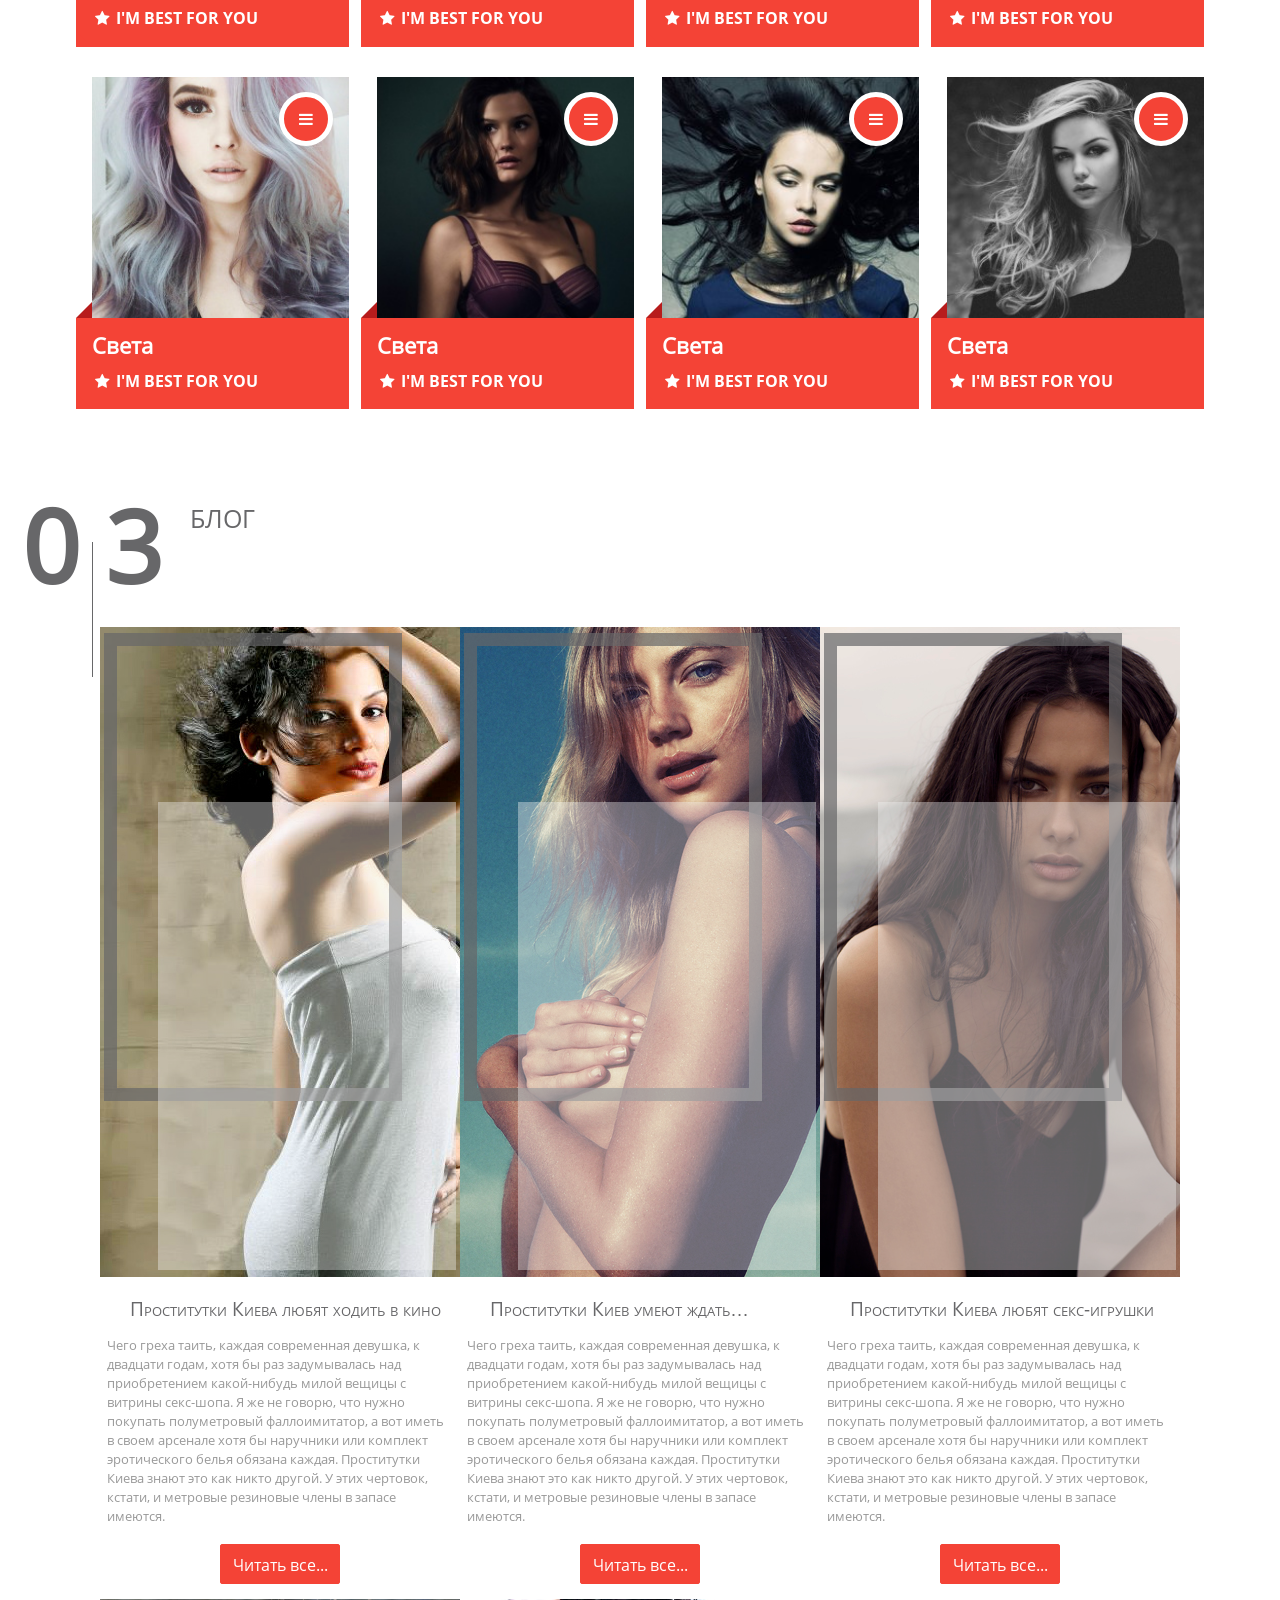
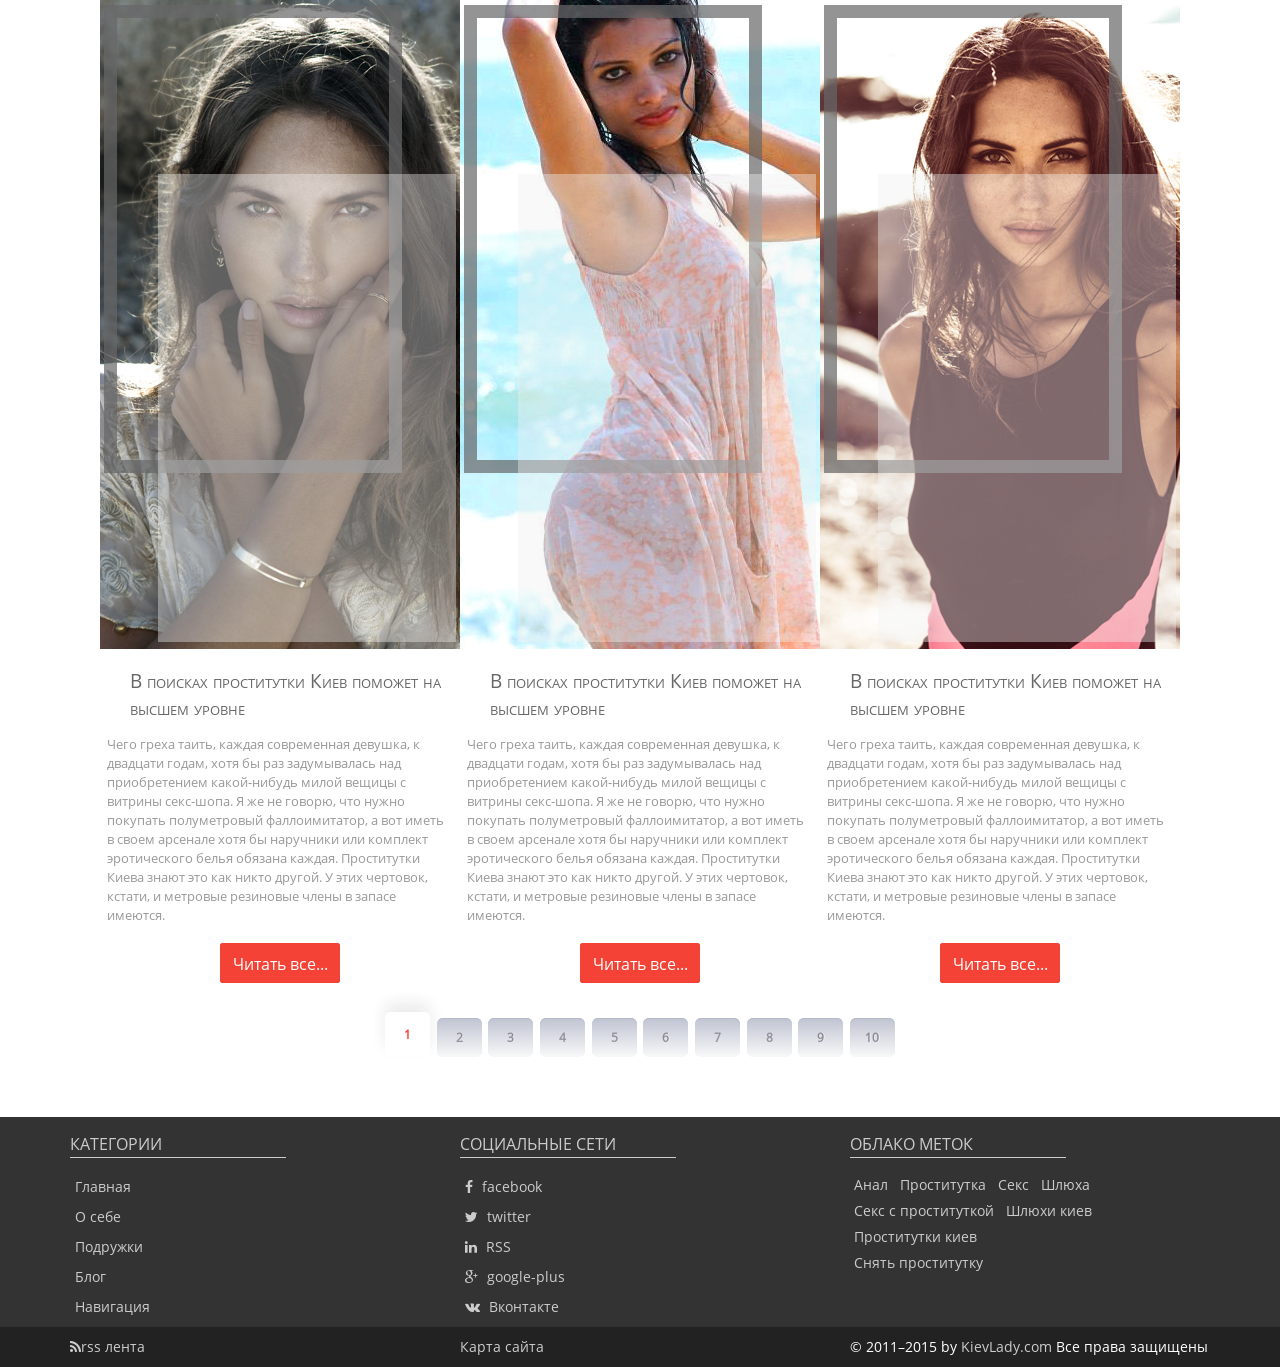
==== commit bfe95a3b: "add old works" ====
--- a/erotic-landing/index.html
+++ b/erotic-landing/index.html
@@ -17,7 +17,7 @@
 	
 	<!-- Load Main CSS Compilled without JS -->
 	<noscript>
-		<link rel="stylesheet" href="_main.min.css">
+		<link rel="stylesheet" href="main.min.css">
 	</noscript>
 
 	<meta http-equiv="X-UA-Compatible" content="IE=edge">
@@ -1171,9 +1171,9 @@
 			var ms=document.createElement("link");ms.rel="stylesheet";
 			ms.href=hf;document.getElementsByTagName("head")[0].appendChild(ms);
 		}
-		loadCSS("css/_header.min.css"); //Header Styles (compress & paste to header after release)
-		loadCSS("css/_defoultTheme.min.css");
-		loadCSS("css/_main.min.css");   //User Styles + Media Queries
+		loadCSS("css/header.min.css"); //Header Styles (compress & paste to header after release)
+		loadCSS("css/defoultTheme.min.css");
+		loadCSS("css/main.min.css");   //User Styles + Media Queries
 		loadCSS("css/vendor.min.css");
 	</script>
 
